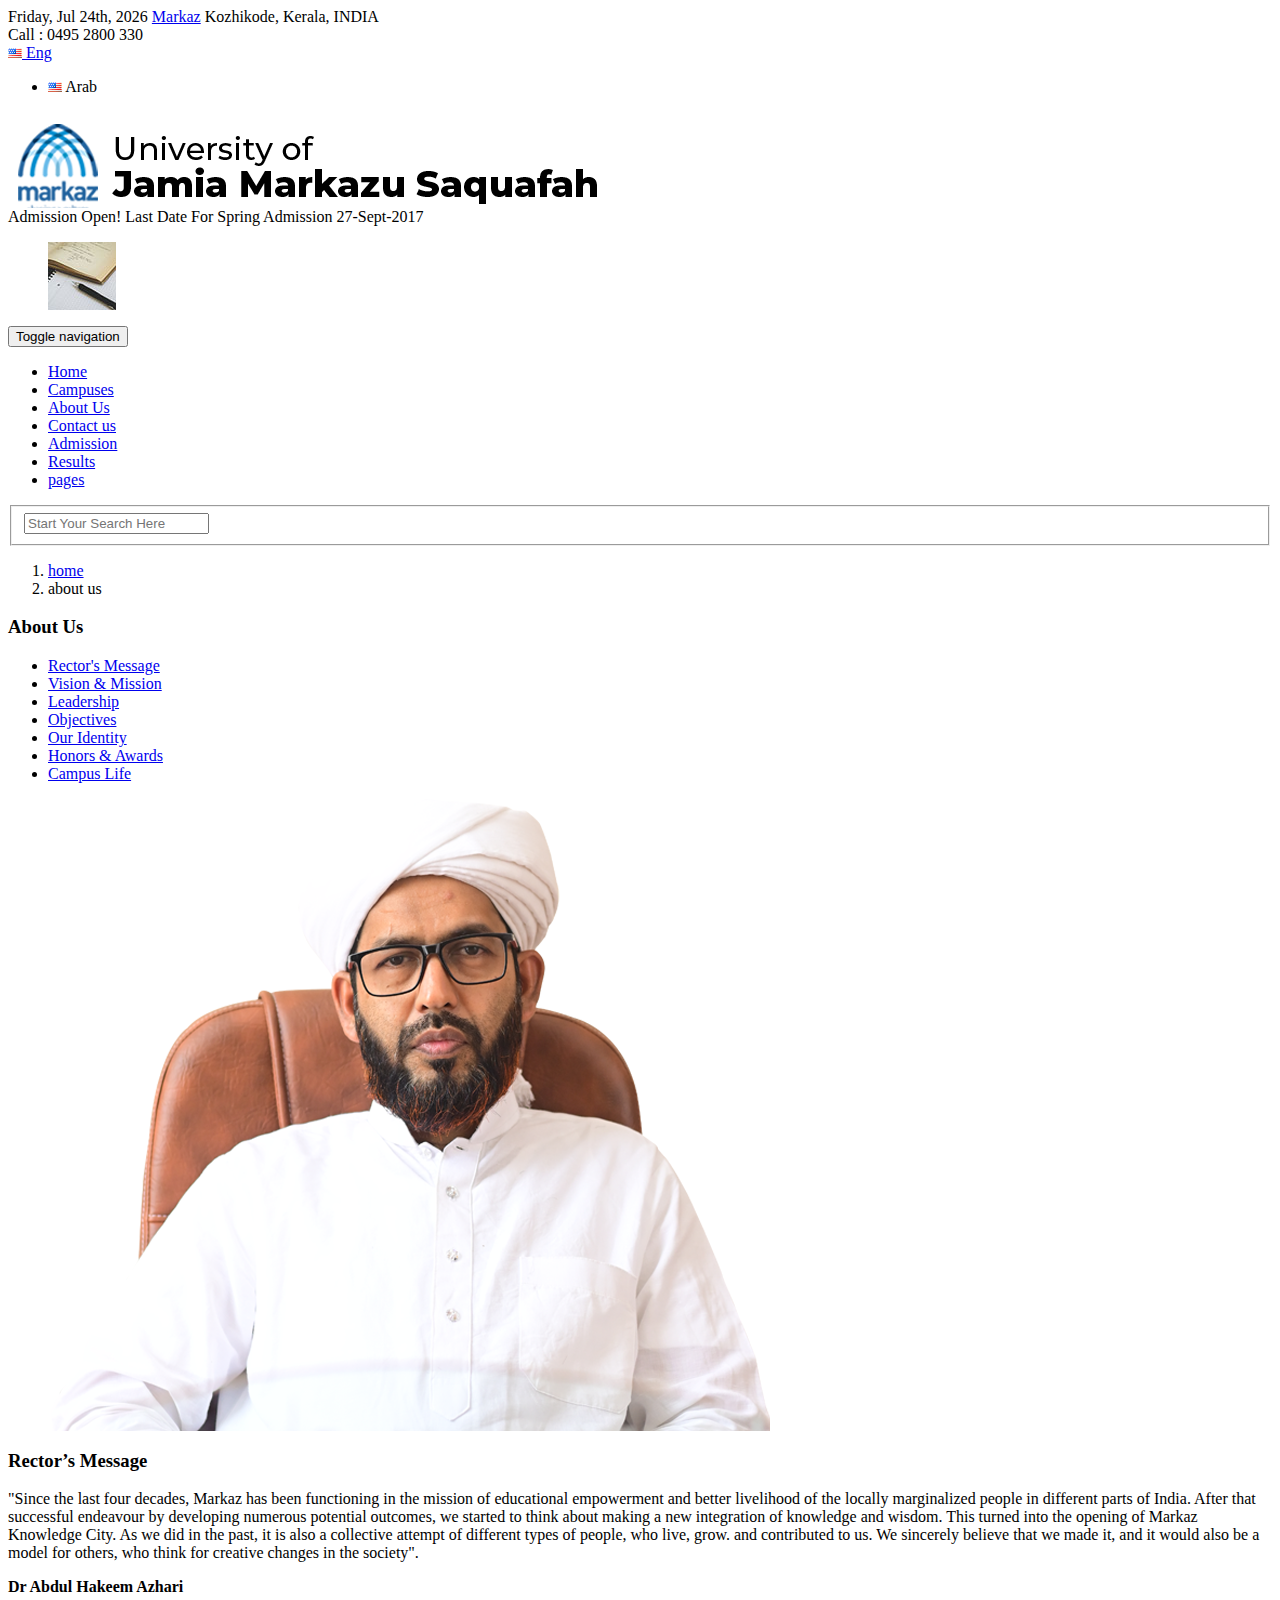
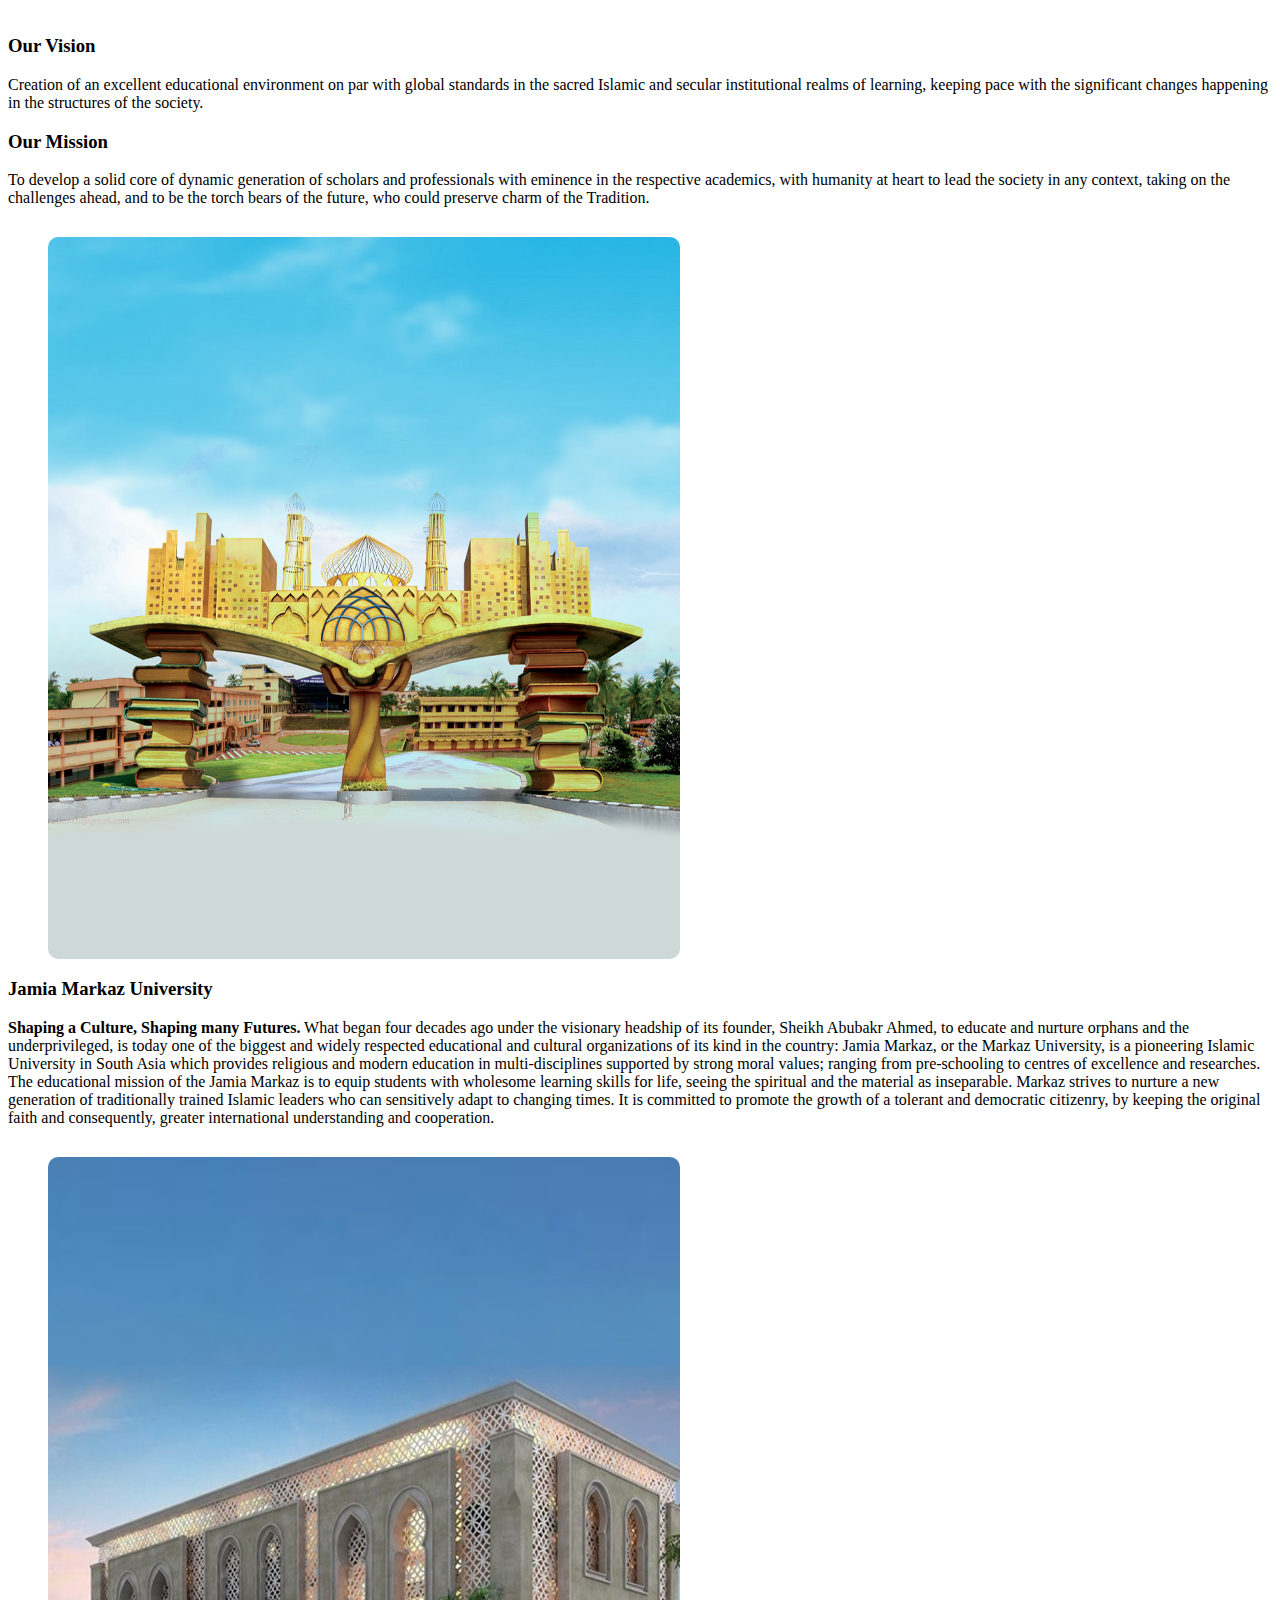
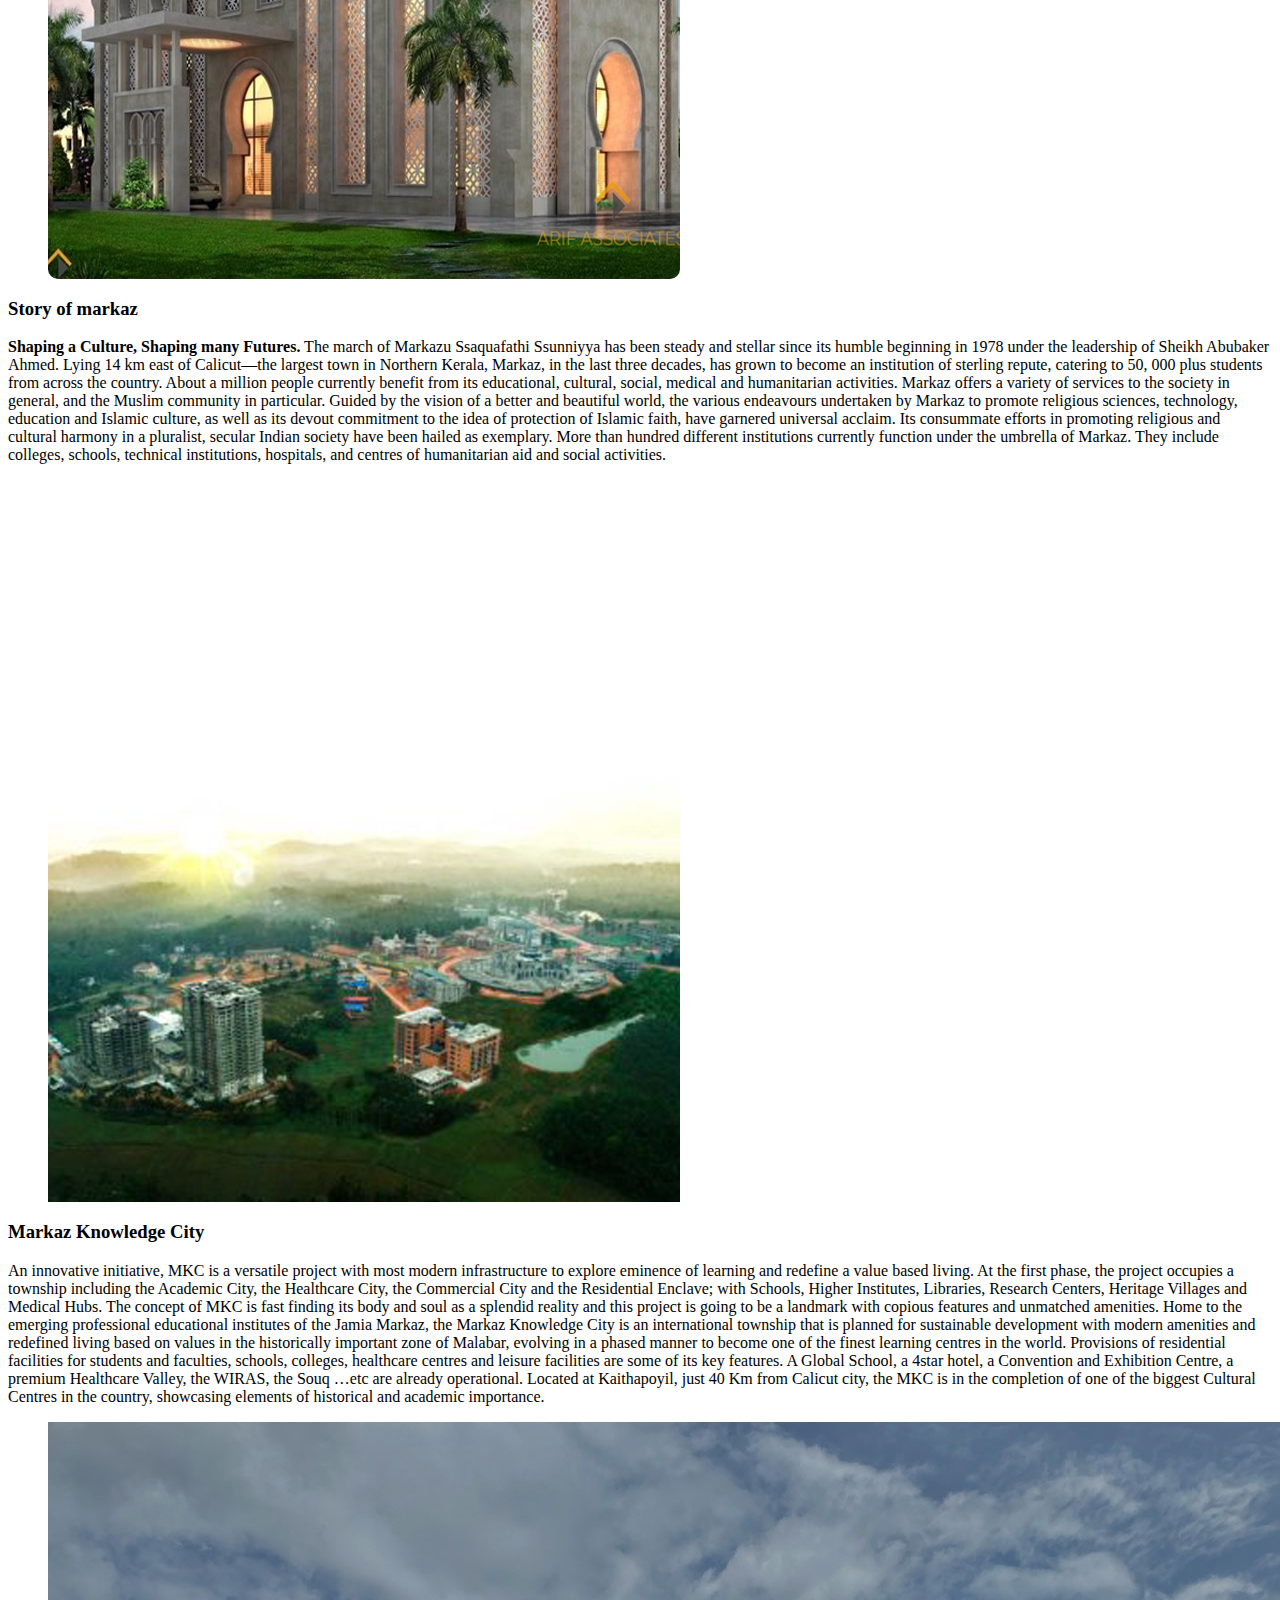
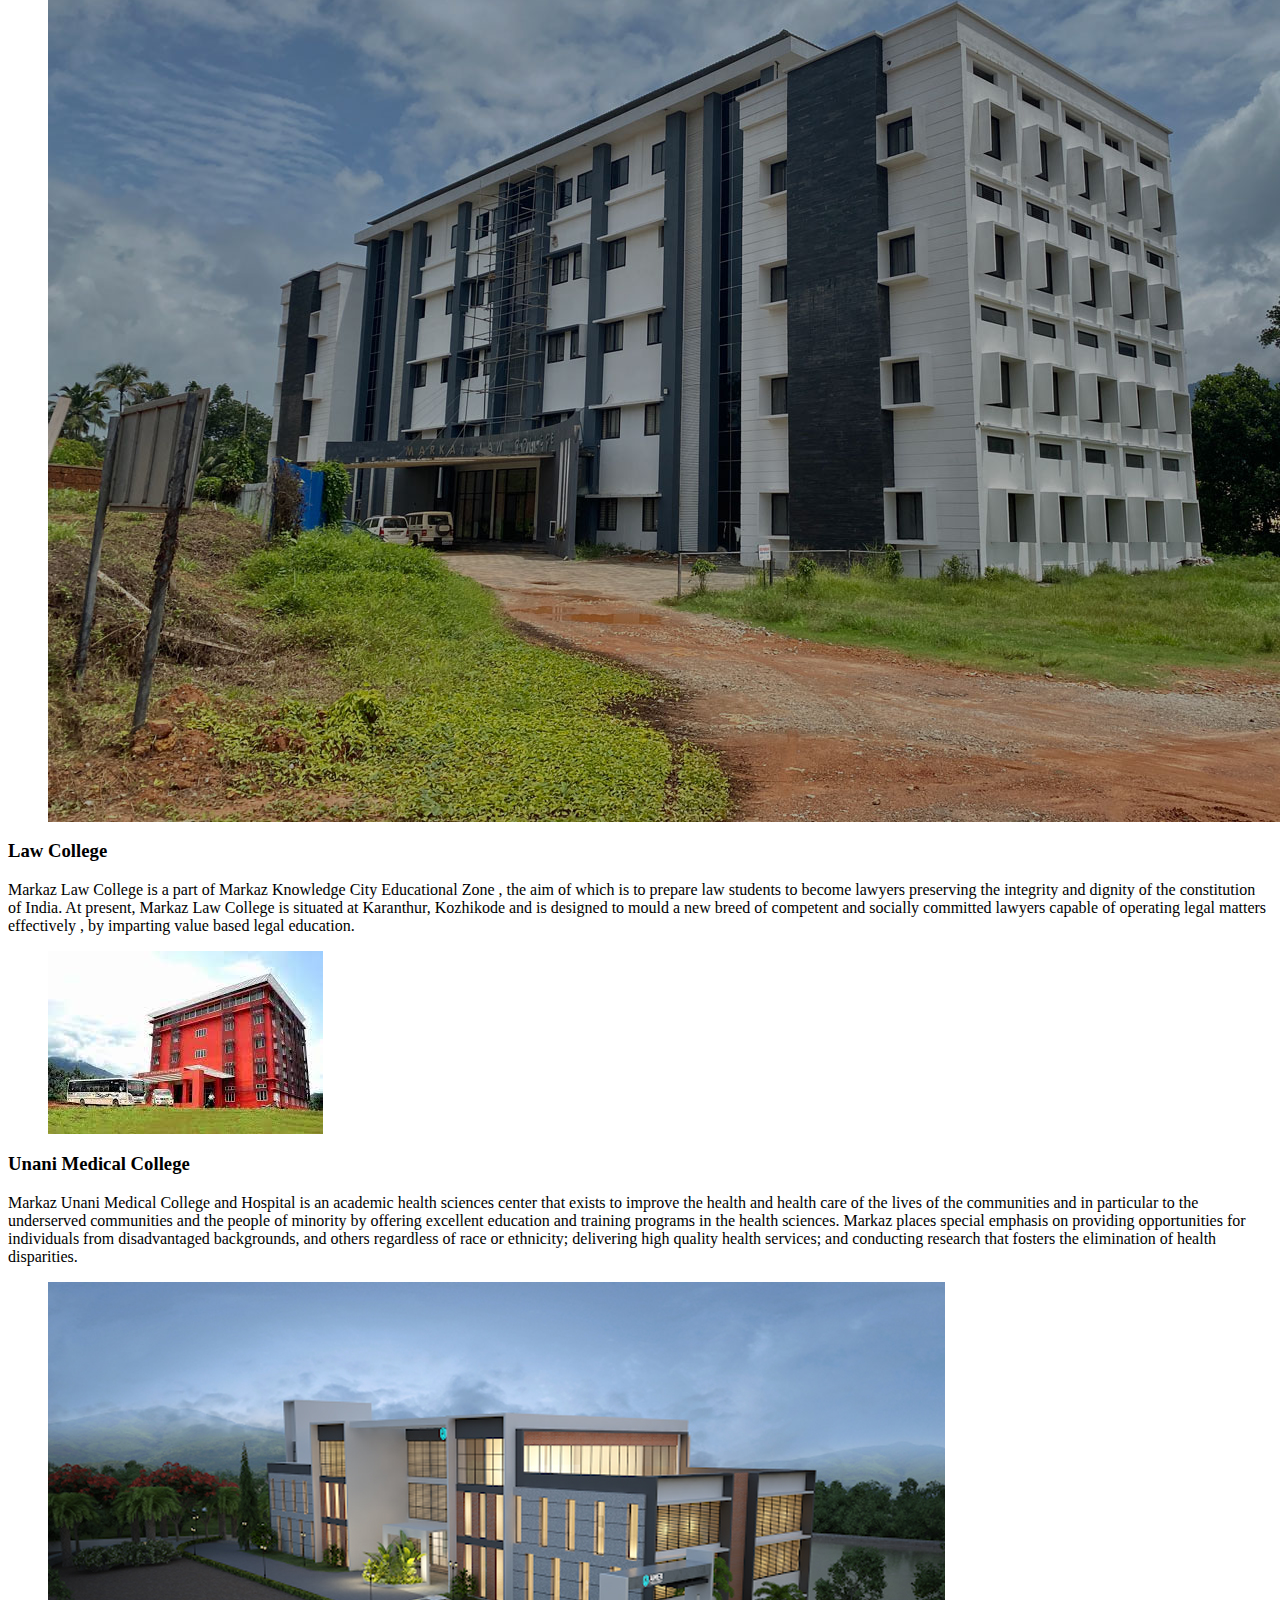
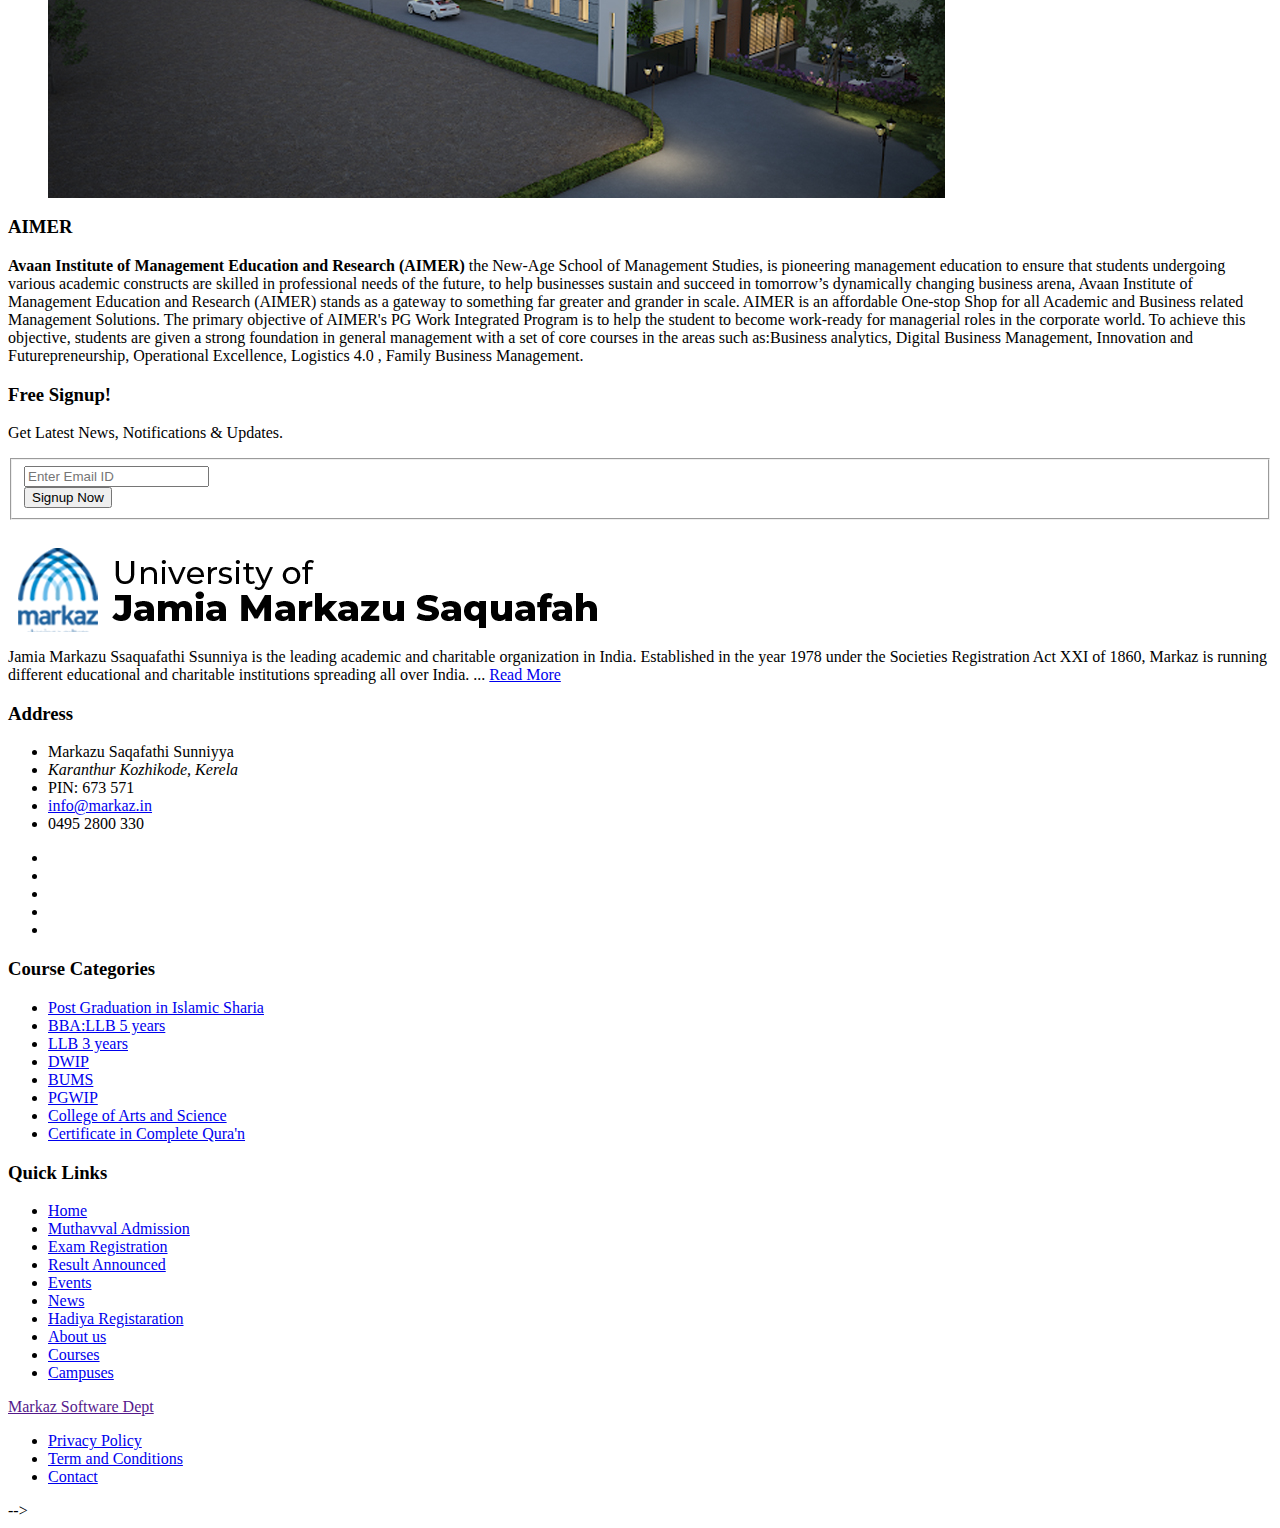
==== about.html @ 33ee27e0 "Add files via upload" ====
<!-- <!doctype html>
<!--[if lt IE 7]>		<html class="no-js lt-ie9 lt-ie8 lt-ie7" lang=""> <![endif]-->
<!--[if IE 7]>			<html class="no-js lt-ie9 lt-ie8" lang=""> <![endif]-->
<!--[if IE 8]>			<html class="no-js lt-ie9" lang=""> <![endif]-->
<!--[if gt IE 8]><!-->	<html class="no-js" lang=""> <!--<![endif]-->


<head>
	<meta charset="utf-8">
	<meta http-equiv="X-UA-Compatible" content="IE=edge">
	<title>About </title>
	<meta name="description" content="">
	<meta name="viewport" content="width=device-width, initial-scale=1">
	<link rel="apple-touch-icon" href="apple-touch-icon.png">
	<link rel="stylesheet" href="css/bootstrap.min.css">
	<link rel="stylesheet" href="css/normalize.css">
	<link rel="stylesheet" href="css/font-awesome.min.css">
	<link rel="stylesheet" href="css/icomoon.css">
	<link rel="stylesheet" href="css/animate.css">
	<link rel="stylesheet" href="css/prettyPhoto.css">
	<link rel="stylesheet" href="css/owl.carousel.css">
	<link rel="stylesheet" href="css/owl.theme.default.css">
	<link rel="stylesheet" href="css/transitions.css">
	<link rel="stylesheet" href="css/main.css">
	<link rel="stylesheet" href="css/color.css">
	<link rel="stylesheet" href="css/responsive.css">
	<link rel="icon" href="images/markazlogo.png" type="image/icon type">
	<script src="js/vendor/modernizr-2.8.3-respond-1.4.2.min.js"></script>
</head>
<body>
	<!--[if lt IE 8]>
		<p class="browserupgrade">You are using an <strong>outdated</strong> browser. Please <a href="http://browsehappy.com/">upgrade your browser</a> to improve your experience.</p>
	<![endif]-->
	<!--************************************
			Wrapper Start
	*************************************-->
	<div id="tg-wrapper" class="tg-wrapper">
		<!--************************************
				Header Start
		*************************************-->
		<header id="tg-header" class="tg-header tg-haslayout">
			<div class="tg-topbar">
				<div class="tg-leftbox">
					<span id="tg-datebox" class="tg-datebox"></span>
					<span class="tg-rtltextbox"><em></em> <a href="#">Markaz</a> Kozhikode, Kerala, INDIA </span>
				</div>
				<div class="tg-rightbox">
					<span class="tg-tollfree">Call : 0495 2800 330</span>
					<div class="tg-themedropdown tg-languagesdropdown">
						<a href="javascript:void(0);" id="tg-languages" class="tg-btndropdown" data-toggle="dropdown" aria-haspopup="true" aria-expanded="false">
							<span><img src="images/flags/img-01.jpg" alt="image description"></span>
							<span>Eng</span>
						</a>
						<div class="tg-themedropdownbox" aria-labelledby="tg-languages">
							<ul class="tg-languageslist">
								<li>
									<span><img src="images/flags/img-02.jpg" alt="image description"></span>
									<span>Arab</span>
								</li>
								
							</ul>
						</div>
					</div>
				</div>
			</div>
			<div class="clearfix"></div>
			<div class="container">
				<div class="row">
					<div class="col-xs-12 col-sm-12 col-md-12 col-lg-12">
						<div class="tg-logoandnoticeboard">
							<strong class="tg-logo"><a href="index.html"><img src="images/logonew.png" class="logostyle" alt="University of Education and knowledge"></a></strong>
							<div class="tg-noticeboard hidden-xs">
								<div class="tg-textbox">
									<span>Admission Open!</span>
									<span>Last Date For Spring Admission 27-Sept-2017</span>
								</div>
								<figure><img src="images/img-01.jpg" alt="image description"></figure>
							</div>
						</div>
						<div class="tg-navigationarea">
							<nav id="tg-nav" class="tg-nav">
								<div class="navbar-header">
									<button type="button" class="navbar-toggle collapsed" data-toggle="collapse" data-target="#tg-navigation" aria-expanded="false">
										<span class="sr-only">Toggle navigation</span>
										<span class="icon-bar"></span>
										<span class="icon-bar"></span>
										<span class="icon-bar"></span>
									</button>
								</div>
								<div id="tg-navigation" class="collapse navbar-collapse tg-navigation">
									<ul>
										<li class="">
											<a href="index.html">Home</a>
											
										</li>
										
										<li><a href="campuses.html">Campuses</a></li>
										<li class="current-menu-item"><a href="about.html">About Us</a></li>

										<li class="">
											<a href="contact.html">Contact us</a>
											
										</li>
										<li class=" ">
											<a href="javascript:void(0);">Admission</a>
										</li>
										<li><a data-new="new" href="javascript:void(0);">Results</a></li>

										<li class=" ">
											<a href="javascript:void(0);">pages</a>											
										</li>
									</ul>
								</div>
							</nav>
							<div class="tg-searchbox">
								<a id="tg-btnsearch" class="tg-btnsearch" href="javascript:void(0);"><i class="icon-magnifier"></i></a>
								<form class="tg-formtheme tg-formsearch">
									<fieldset><input type="search" name="search" class="form-control" placeholder="Start Your Search Here"></fieldset>
								</form>
							</div>
						</div>
					</div>
				</div>
			</div>
		</header>
		<!--************************************
				Header End
		*************************************-->
		
		<!--************************************
				Inner Banner Start
		*************************************-->
		<div class="tg-innerbanner">
			<div class="container">
				<div class="row">
					<div class="col-xs-12 col-sm-12 col-md-12 col-lg-12">
						<ol class="tg-breadcrumb">
							<li><a href="javascript:void(0);">home</a></li>
							<li class="tg-active">about us</li>
						</ol>
					</div>
				</div>
			</div>
		</div>
		<!--************************************
				Inner Banner End
		*************************************-->
		<!--************************************
				Main Start
		*************************************-->
		<main id="tg-main" class="tg-main tg-haslayout">
			<div class="container">
				<div class="row">
                  
					<div id="tg-twocolumns" class="tg-twocolumns">
						<div class="col-xs-12 col-sm-4 col-md-3 col-lg-3">
							<aside id="tg-sidebar" class="tg-sidebar">
								<div class="tg-widget tg-widgetaboutusnav">
									<div class="tg-widgettitle">
										<h3>About Us</h3>
									</div>
									<div class="tg-widgetcontent">
										<ul>
											<li class="tg-active"><a href="javascript:void(0);">Rector's Message</a></li>
											<li><a href="javascript:void(0);">Vision &amp; Mission</a></li>
											<li><a href="javascript:void(0);">Leadership</a></li>
											<li><a href="javascript:void(0);">Objectives</a></li>
											<li><a href="javascript:void(0);">Our Identity</a></li>
											<li><a href="javascript:void(0);">Honors &amp; Awards</a></li>
											<li><a href="javascript:void(0);">Campus Life</a></li>
										</ul>
									</div>
								</div>
							</aside>
						</div>
						
						<div class="col-xs-12 col-sm-8 col-md-9 col-lg-9">
							<section id="rectorMessage">
							<div id="tg-content" class="tg-content">
								<div class="tg-aboutus tg-rectormessage">
									<figure><img src="images/hakeemustad.png" alt="image description"></figure>
									<h3>Rector’s Message</h3>
									<p>"Since the last four decades, Markaz has been functioning in the mission of educational empowerment and 
										better livelihood of the locally marginalized people in different parts of India. After that successful
										 endeavour by developing numerous potential outcomes, we started to think about making a new integration 
										 of knowledge and wisdom. This turned into the opening of Markaz Knowledge City. As we did in the past, it is also a collective attempt of different types of people, who live, grow. and contributed to us. We sincerely believe that we made it, 
										and it would also be a model for others, who think for creative changes in the society".</p>
									<div class="tg-nameanddesignation">
										<strong>Dr Abdul Hakeem Azhari</strong>
										<span></span>
									</div>
								</div>
							</div>
						</section>
						<section id="vision"  >
							<div id="tg-content" class="tg-content" style="margin-top: 20px;">
								<div class="tg-aboutus tg-visionmission">
									<figure><img src="images/" alt=""></figure>
									<h3>Our Vision</h3>
									<p>Creation of an excellent educational environment on par with global standards in the sacred Islamic and 
										secular institutional realms of learning, 
										keeping pace with the significant changes happening in the structures of the society.</p>
									<h3>Our Mission</h3>
									<p>To develop a solid core of dynamic generation of scholars and professionals with eminence
										 in the respective academics, with humanity at heart to lead the society in any context, 
										 taking on the challenges ahead,
										 and to be the torch bears of the future, who could preserve charm of the Tradition.</p>
								</div>
								<div class="tg-nameanddesignation">
									<strong></strong>
									<span></span>
								</div>
							</div>						
					    </section>

						<Section id="story of markaz">
							<div id="tg-content" class="tg-content" style="margin-top: 30px;">
								<div class="tg-aboutus tg-rectormessage">
									<figure><img src="images/gate.jpg" alt="image description" style="border-radius:10px;"></figure>
									<h3>Jamia Markaz University</h3>
									<p> <span style="font-weight: bolder;"> Shaping a Culture, Shaping many Futures.</span>
										What began four decades ago under the visionary headship of its founder, Sheikh Abubakr Ahmed, to educate and nurture orphans and the underprivileged, is today one of the biggest and widely respected educational and cultural organizations of its kind in the country: Jamia Markaz, or the Markaz University, is a pioneering Islamic University in South Asia which provides religious and modern education in multi-disciplines supported by strong moral values; ranging from pre-schooling to centres of excellence and researches.
										The educational mission of the Jamia Markaz is to equip students with wholesome learning skills for life, seeing the spiritual and the material as inseparable.  Markaz strives to nurture a new generation of traditionally trained Islamic leaders who can sensitively adapt to changing times. It is committed to promote the growth of a tolerant and democratic citizenry, by keeping the original faith and consequently, greater international understanding and cooperation.
										</p>
									<div class="tg-nameanddesignation">
										<strong></strong>
										<span></span>
									</div>
								</div>
							</div>
							<div id="tg-content" class="tg-content" style="margin-top: 30px;">
								<div class="tg-aboutus tg-rectormessage">
									<figure><img src="images/about/diwan.jpg" alt="" style="border-radius:10px;"></figure>
									<h3>Story of markaz</h3>
									<p> <span style="font-weight: bolder;"> Shaping a Culture, Shaping many Futures.</span>
										The march of Markazu Ssaquafathi Ssunniyya has been steady and stellar since its humble beginning in 1978 under the leadership of Sheikh Abubaker Ahmed. Lying 14 km east of Calicut—the largest town in Northern Kerala, Markaz, in the last three decades, has grown to become an institution of sterling repute, catering to 50, 000 plus students from across the country. About a million people currently benefit from its educational, cultural, social, medical and humanitarian activities. Markaz offers a variety of services to the society in general, and the Muslim community in particular. Guided by the vision of a better and beautiful world, the various endeavours undertaken by Markaz to promote religious sciences, technology, education and Islamic culture, as well as its devout commitment to the idea of protection of Islamic faith, have garnered universal acclaim. Its consummate efforts in promoting religious and cultural harmony in a pluralist, secular Indian society have been hailed as exemplary.
                                        More than hundred different institutions currently function under the umbrella of Markaz. They include colleges, schools, technical institutions, hospitals, and centres of humanitarian aid and social activities. 
                                    </p>
									<div class="tg-nameanddesignation">
										<strong></strong>
										<span></span>
									</div>
								</div>
							</div>
						</Section>
						<section id="MarkazKonowledgeCity">
							<div id="tg-content" class="tg-content">
								<div class="tg-aboutus tg-rectormessage">
									<figure><img src="images/about/knowledge city.jpg" alt=""></figure>
									<h3>Markaz Knowledge City</h3>
									<p>An innovative initiative, MKC is a versatile project with most modern infrastructure to explore eminence of learning and redefine a value based living. 
										At the first phase, the project occupies a township including the Academic City, the Healthcare City, the Commercial City and the Residential Enclave; with Schools, Higher Institutes, Libraries, Research Centers, Heritage Villages and Medical Hubs. The concept of MKC is fast finding its body and soul as a splendid reality and this project is going to be a landmark with copious features and unmatched amenities.
										Home to the emerging professional educational institutes of the Jamia Markaz, the Markaz Knowledge City is an international township that is planned for sustainable development with modern amenities and redefined living based on values in the historically important zone of Malabar, evolving in a phased manner to become one of the finest learning centres in the world. Provisions of residential facilities for students and faculties, schools, colleges, healthcare centres and leisure facilities are some of its key features. A Global School, a 4star hotel, a Convention and Exhibition Centre, a premium Healthcare Valley, the WIRAS, the Souq …etc are already operational.  Located at Kaithapoyil, just 40 Km from Calicut city, the MKC is in the completion of one of the biggest Cultural Centres in the country, showcasing elements of historical and academic importance.
										</p>
									<div class="tg-nameanddesignation">
										<strong></strong>
										<span></span>
									</div>
								</div>
							</div>
						</section>
						<section id="lawcollege">
							<div id="tg-content" class="tg-content">
								<div class="tg-aboutus tg-rectormessage">
									<figure><img src="images/campuses/lawcollege.jpg" alt=""></figure>
									<h3>Law College</h3>
									<p>Markaz Law College is a part of Markaz Knowledge City Educational Zone , the aim of which is to prepare law students to become lawyers preserving the integrity and dignity of the constitution of India.
										At present, Markaz Law College is situated at Karanthur, Kozhikode and is designed to mould a new breed of competent and socially committed lawyers capable of operating legal matters effectively , by imparting value based legal education.
										</p>
									<div class="tg-nameanddesignation">
										<strong></strong>
										<span></span>
									</div>
								</div>
							</div>
						</section>
						<section id="UnaniMedicalCollege">
							<div id="tg-content" class="tg-content">
								<div class="tg-aboutus tg-rectormessage">
									<figure><img src="images/campuses/unani.jfif" alt=""></figure>
									<h3>Unani Medical College</h3>
									<p>Markaz Unani Medical College and Hospital is an academic health sciences center that exists to improve
										 the health and health care of the lives of the communities and in particular to the underserved 
										 communities and the people of minority by offering excellent education and training programs in the health sciences. 
										 Markaz places special emphasis on providing opportunities for individuals from disadvantaged backgrounds, and others regardless of race or ethnicity; delivering
										 high quality health services; and conducting research that fosters the elimination of health disparities.</p>
									<div class="tg-nameanddesignation">
										<strong></strong>
										<span></span>
									</div>
								</div>
							</div>
						</section>
						<section id="AIMER">
							<div id="tg-content" class="tg-content">
								<div class="tg-aboutus tg-rectormessage">
									<figure><img src="images/campuses/Caimer.jpg" alt=""></figure>
									<h3>AIMER</h3>
									<p> <span style="font-weight: bolder;">Avaan Institute of Management Education and Research (AIMER)</span> the New-Age School of Management Studies, is pioneering management education to ensure that 
										students undergoing various academic constructs are skilled in professional needs of the future, 
										to help businesses sustain and succeed in tomorrow’s dynamically changing business arena, Avaan Institute of Management Education and Research (AIMER) stands as a gateway to something far greater and grander in scale. AIMER is an affordable One-stop Shop for all Academic and Business related Management Solutions. The primary objective of AIMER's PG Work Integrated Program is to help the student to become work-ready for managerial roles in the corporate world. To achieve this objective, students are given a strong foundation in general management with a set of core courses in the areas such as:Business analytics, Digital Business Management, Innovation and Futurepreneurship,
										 Operational Excellence, Logistics 4.0 , Family Business Management.</p>
									<div class="tg-nameanddesignation">
										<strong></strong>
										<span></span>
									</div>
								</div>
							</div>
						</section>



						</div>
					</div>
				
				



				</div>
			</div>
		</main>
		<!--************************************
				Main End
		*************************************-->
		<!--************************************
				Footer Start
		*************************************-->
		<footer id="tg-footer" class="tg-footer tg-haslayout">
			<div class="tg-signupbox">
				<div class="container">
					<div class="tg-signuptextbox">
						<h3>Free Signup!</h3>
						<div class="tg-description"><p>  Get Latest News, Notifications &amp; Updates.</p></div>
					</div>
					<form class="tg-formtheme tg-formsignupfree">
						<fieldset>
							<div class="form-group"><input type="text" name="emailid" class="form-control" placeholder="Enter Email ID"></div>
							<div class="form-group "><button type="submit" class="tg-btn">Signup Now</button></div>
						</fieldset>
					</form>
				</div>
			</div>
			<div class="tg-footermiddlebar" >
				<div class="container">
					<div class="row">
						<div class="col-xs-12 col-sm-6 col-md-3 col-lg-3" style="align-items: center;">
							<div class="tg-widget tg-widgetcompanyinfo">
								<div class="tg-widgetcontent">
									<strong class="tg-logo"><a href="index.html"><img src="images/logonew.png" alt="image description" style="align-content: center;"></a></strong>
									<div class="tg-description">
										<p>Jamia Markazu Ssaquafathi Ssunniya is the leading academic and charitable organization in India.
											 Established in the year 1978 under the Societies Registration Act XXI of 1860,
											 Markaz is running different educational and charitable institutions spreading all over India. ...
											  <a href="javascript:void(0);">Read More</a></p>
									</div>
									
								</div>
							</div>
						</div>
						<div class="col-xs-12 col-sm-6 col-md-3 col-lg-3">
							<div class="tg-widget tg-widgetcompanyinfo">
								<div class="tg-widgettitle">
									<h3>Address</h3>
								</div>
								<div class="tg-widgetcontent">

									<ul class="tg-infolist">
										<li>
											<span>Markazu Saqafathi Sunniyya
												</span>
										</li>
										<li>
											<i class="icon-location"></i>
											<address>Karanthur Kozhikode, Kerela 
											</address>
										</li>
										
										<li>
											<i class="icon-printer"></i>
											<span>PIN: 673 571
											</span>
										</li>
										<li>
											<a href="mailto:query@domain.com">
												<i class="icon-envelope"></i>
												<span>info@markaz.in</span>
											</a>
										</li>
										<li>
											<i class="icon-phone-handset"></i>
											<span>0495 2800 330</span>
										</li>
									</ul>
									<ul class="tg-socialicons">
										<li class="tg-facebook"><a href="javascript:void(0);"><i class="fa fa-facebook"></i></a></li>
										<li class="tg-twitter"><a href="javascript:void(0);"><i class="fa fa-twitter"></i></a></li>
										<li class="tg-linkedin"><a href="javascript:void(0);"><i class="fa fa-linkedin"></i></a></li>
										<li class="tg-googleplus"><a href="javascript:void(0);"><i class="fa fa-google-plus"></i></a></li>
										<li class="tg-rss"><a href="javascript:void(0);"><i class="fa fa-rss"></i></a></li>
									</ul>
								</div>
							</div>
						</div>
						
						<div class="col-xs-12 col-sm-6 col-md-3 col-lg-3">
							<div class="tg-widget tg-widgetcoursecategories">
								<div class="tg-widgettitle">
									<h3>Course Categories</h3>
								</div>
								<div class="tg-widgetcontent">
									<ul>
										
										<li><a href="javascript:void(0);">Post Graduation
											in Islamic Sharia</a></li>
										<li><a href="javascript:void(0);">BBA:LLB  5 years	</a></li>
										<li><a href="javascript:void(0);"> LLB	3 years</a></li>
										<li><a href="javascript:void(0);">DWIP  </a></li>
										<li><a href="javascript:void(0);"> BUMS </a></li>
										<li><a href="javascript:void(0);">PGWIP	</a></li>
										<li><a href="javascript:void(0);"> College of Arts and Science	</a></li>
										<li><a href="javascript:void(0);">Certificate in Complete Qura'n
										</a></li>
											</ul>
								</div>
							</div>
						</div>
						<div class="col-xs-12 col-sm-6 col-md-3 col-lg-3">
							<div class="tg-widget tg-widgetcoursecategories">
								<div class="tg-widgettitle">
									<h3>Quick Links</h3>
								</div>
								<div class="tg-widgetcontent">
									<ul>
										<li><a href="index.html">Home</a></li>
										<li><a href="javascript:void(0);">Muthavval Admission</a></li>
										<li><a href="javascript:void(0);">Exam Registration</a></li>
										<li><a href="javascript:void(0);">Result Announced</a></li>
										<li><a href="javascript:void(0);">Events</a></li>
										<li><a href="javascript:void(0);">News</a></li>
										<li><a href="javascript:void(0);">Hadiya Registaration</a></li>
										<li><a href="javascript:void(0);">About us</a></li>
										<li><a href="javascript:void(0);">Courses</a></li>
										<li><a href="javascript:void(0);">Campuses</a></li>
										</ul>
								</div>
							</div>
						</div>
							
						
					</div>
				</div>
			</div>
			<div class="tg-footerbar">
				<div class="container">
					<div class="row">
						<div class="col-xs-12 col-sm-12 col-md-12 col-lg-12">
							<span class="tg-copyright"><a target="_blank" href="">Markaz Software Dept</a></span>
							<nav class="tg-addnav">
								<ul>
									<li><a href="javascript:void(0);">Privacy Policy</a></li>
									<li><a href="javascript:void(0);">Term and Conditions</a></li>
									<li><a href="javascript:void(0);">Contact</a></li>
								</ul>
							</nav>
						</div>
					</div>
				</div>
			</div>
		</footer>
		<!--************************************
				Footer End
		*************************************-->
	</div>
	<!--************************************
			Wrapper End
	*************************************-->
	<script src="js/vendor/jquery-library.js"></script>
	<script src="js/vendor/bootstrap.min.js"></script>
	<script src="js/mapclustering/data.json"></script>
	<script src="https://maps.google.com/maps/api/js?key=AIzaSyCR-KEWAVCn52mSdeVeTqZjtqbmVJyfSus&amp;language=en"></script>
	<script src="js/mapclustering/markerclusterer.min.js"></script>
	<script src="js/mapclustering/infobox.js"></script>
	<script src="js/mapclustering/map.js"></script>
	<script src="js/owl.carousel.min.js"></script>
	<script src="js/isotope.pkgd.js"></script>
	<script src="js/prettyPhoto.js"></script>
	<script src="js/countdown.js"></script>
	<script src="js/collapse.js"></script>
	<script src="js/moment.js"></script>
	<script src="js/gmap3.js"></script>
	<script src="js/main.js"></script>
</body>


</html> -->
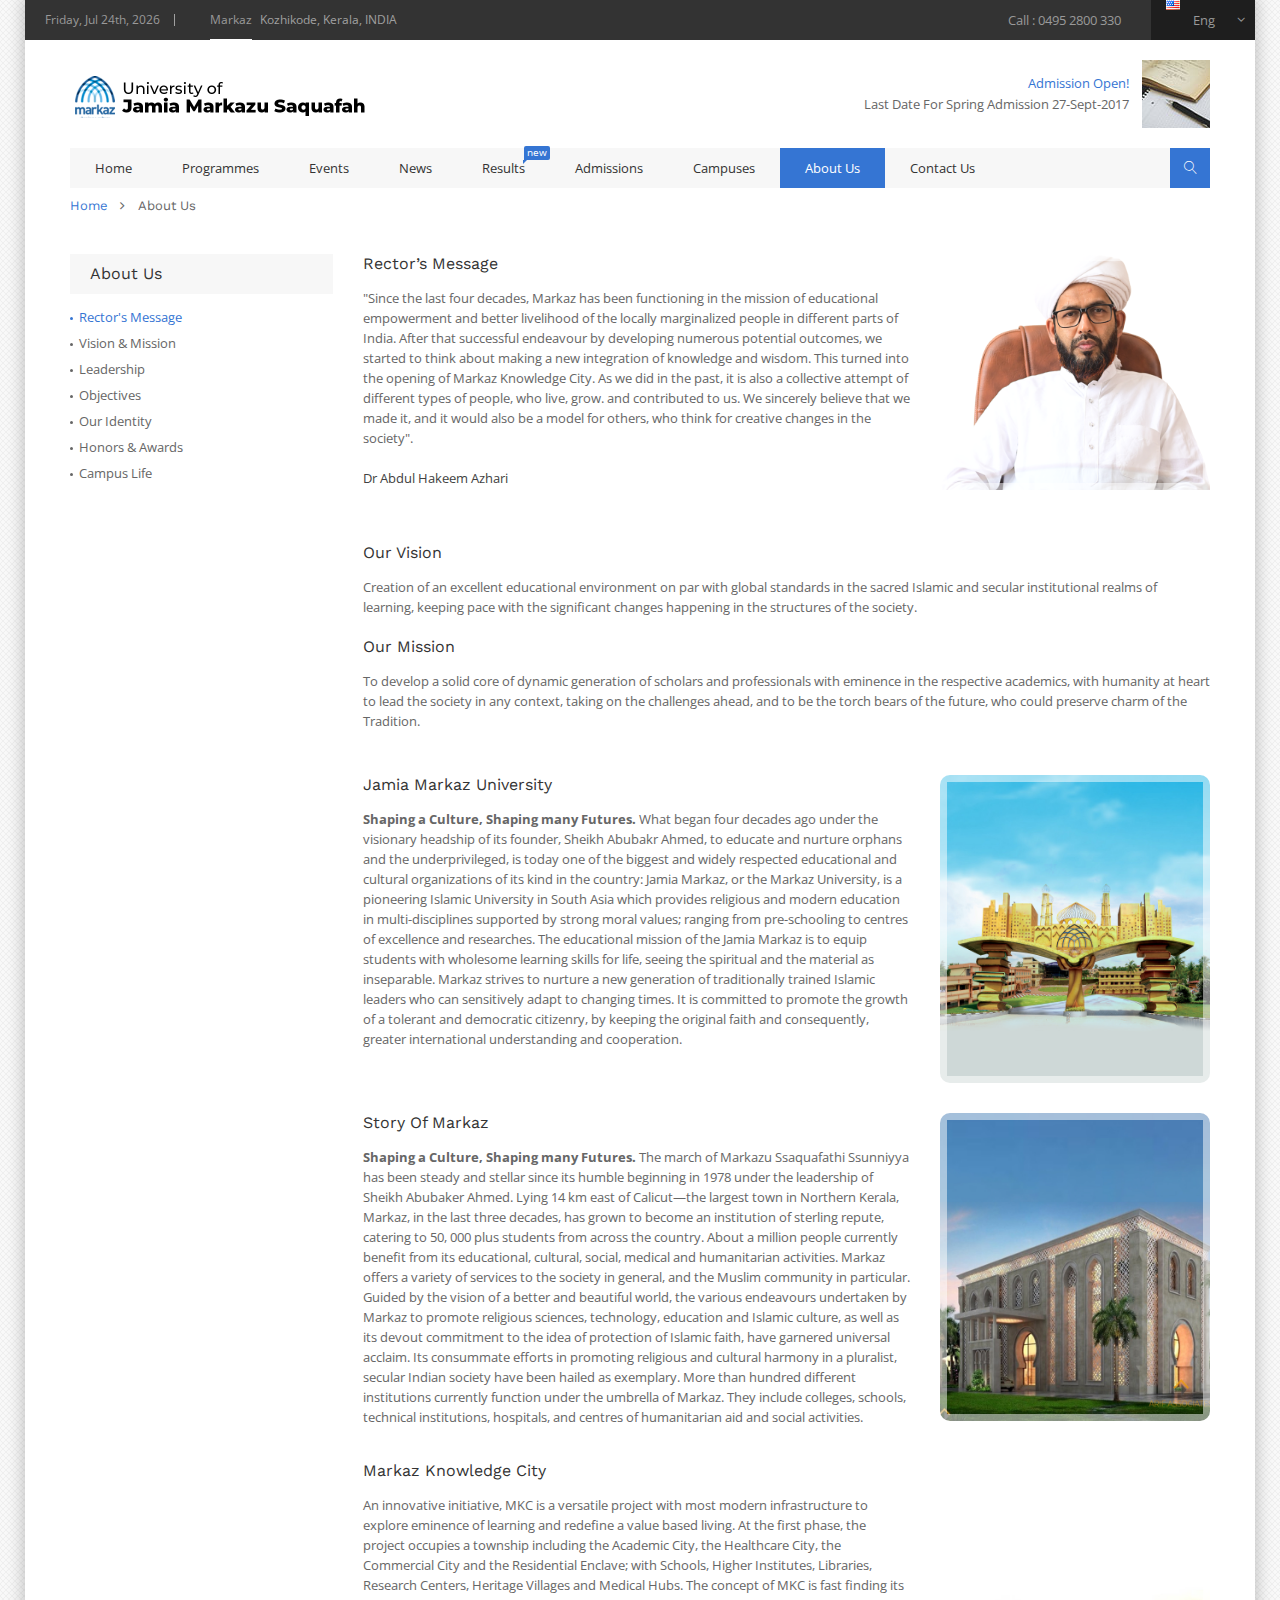
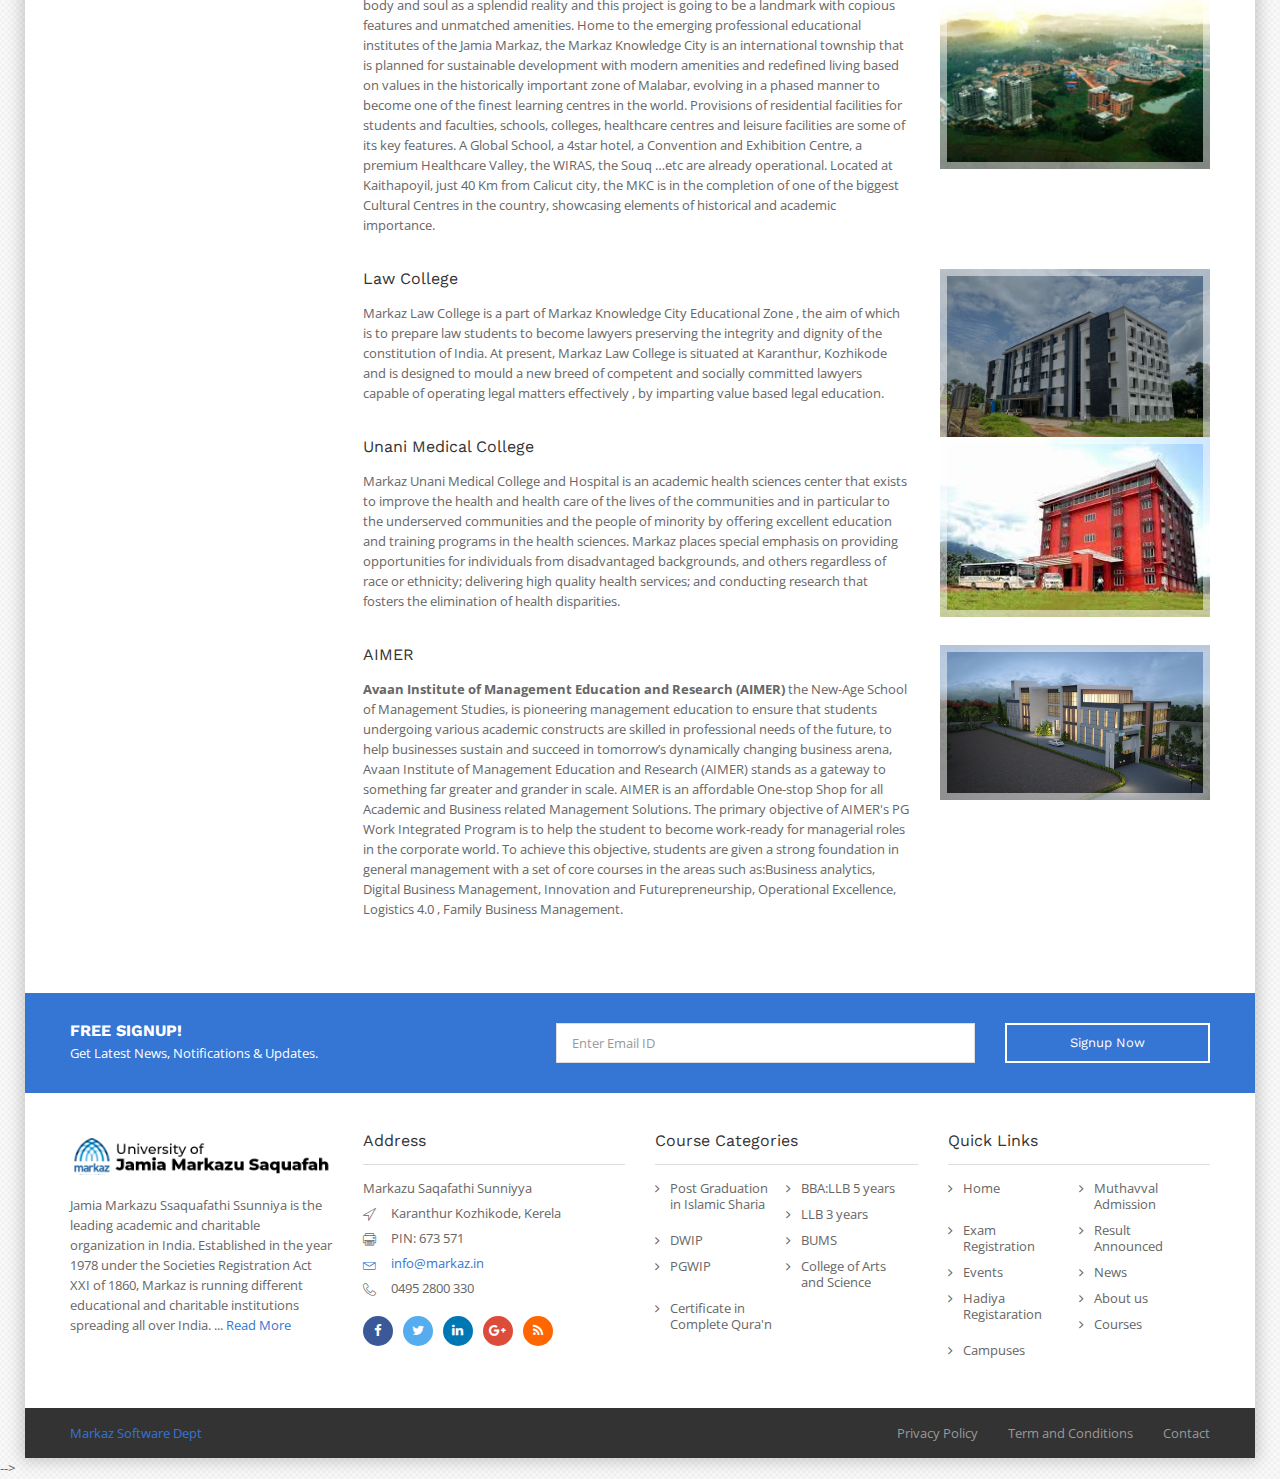
==== commit 9a25c767: "Add files via upload" ====
--- a/about.html
+++ b/about.html
@@ -90,24 +90,24 @@
 								<div id="tg-navigation" class="collapse navbar-collapse tg-navigation">
 									<ul>
 										<li class="">
-											<a href="index.html">Home</a>
+											<a href="index.html">Home</a>											
+										</li>
+										<li class=""><a href="courseslist.html">Programmes</a></li>
+										<li ><a href="events.html">Events</a></li>
+										<li ><a href="news.html">News</a></li>
+
+										<li><a data-new="new" href="javascript:void(0);">Results</a></li>
+										<li class="">
+											<a href="javascript:void(0);">Admissions</a>
 											
 										</li>
 										
-										<li><a href="campuses.html">Campuses</a></li>
+										<li ><a href="campuses.html">Campuses</a></li>
 										<li class="current-menu-item"><a href="about.html">About Us</a></li>
 
 										<li class="">
 											<a href="contact.html">Contact us</a>
 											
-										</li>
-										<li class=" ">
-											<a href="javascript:void(0);">Admission</a>
-										</li>
-										<li><a data-new="new" href="javascript:void(0);">Results</a></li>
-
-										<li class=" ">
-											<a href="javascript:void(0);">pages</a>											
 										</li>
 									</ul>
 								</div>
--- a/css/icomoon.css
+++ b/css/icomoon.css
@@ -0,0 +1,605 @@
+@font-face {
+	font-family: 'icomoon';
+	src: url('../fonts/icomoonbd7d.eot?hc836c');
+	src: url('../fonts/icomoonbd7d.eot?hc836c#iefix') format('embedded-opentype'),
+		 url('../fonts/icomoonbd7d.ttf?hc836c') format('truetype'),
+		 url('../fonts/icomoonbd7d.woff?hc836c') format('woff'),
+		 url('../fonts/icomoonbd7d.svg?hc836c#icomoon') format('svg');
+	font-weight: normal;
+	font-style: normal;
+}
+[class^="icon-"],
+[class*=" icon-"] {
+	font-family: 'icomoon' !important;
+	speak: none;
+	font-style: normal;
+	font-weight: normal;
+	font-variant: normal;
+	text-transform: none;
+	line-height: 1;
+	-webkit-font-smoothing: antialiased;
+	-moz-osx-font-smoothing: grayscale;
+}
+.icon-apartment:before { content: "\e900"; }
+.icon-arrow-down-circle:before { content: "\e901"; }
+.icon-arrow-left-circle:before { content: "\e902"; }
+.icon-arrow-right-circle:before { content: "\e903"; }
+.icon-arrow-up-circle:before { content: "\e904"; }
+.icon-bicycle:before { content: "\e905"; }
+.icon-bus:before { content: "\e906"; }
+.icon-calendar-full:before { content: "\e907"; }
+.icon-camera-video:before { content: "\e908"; }
+.icon-car:before { content: "\e909"; }
+.icon-chart-bars:before { content: "\e90a"; }
+.icon-checkmark-circle:before { content: "\e90b"; }
+.icon-chevron-down:before { content: "\e90c"; }
+.icon-chevron-down-circle:before { content: "\e90d"; }
+.icon-chevron-left:before { content: "\e90e"; }
+.icon-chevron-left-circle:before { content: "\e90f"; }
+.icon-chevron-right:before { content: "\e910"; }
+.icon-chevron-right-circle:before { content: "\e911"; }
+.icon-chevron-up:before { content: "\e912"; }
+.icon-chevron-up-circle:before { content: "\e913"; }
+.icon-circle-minus:before { content: "\e914"; }
+.icon-cloud-sync:before { content: "\e915"; }
+.icon-code:before { content: "\e916"; }
+.icon-coffee-cup:before { content: "\e917"; }
+.icon-construction:before { content: "\e918"; }
+.icon-cross-circle:before { content: "\e919"; }
+.icon-diamond:before { content: "\e91a"; }
+.icon-dinner:before { content: "\e91b"; }
+.icon-direction-ltr:before { content: "\e91c"; }
+.icon-direction-rtl:before { content: "\e91d"; }
+.icon-drop:before { content: "\e91e"; }
+.icon-enter-down:before { content: "\e91f"; }
+.icon-envelope:before { content: "\e920"; }
+.icon-exit-up:before { content: "\e921"; }
+.icon-file-add:before { content: "\e922"; }
+.icon-film-play:before { content: "\e923"; }
+.icon-frame-contract:before { content: "\e924"; }
+.icon-frame-expand:before { content: "\e925"; }
+.icon-funnel:before { content: "\e926"; }
+.icon-graduation-hat:before { content: "\e927"; }
+.icon-hand:before { content: "\e928"; }
+.icon-heart-pulse:before { content: "\e929"; }
+.icon-highlight:before { content: "\e92a"; }
+.icon-hourglass:before { content: "\e92b"; }
+.icon-inbox:before { content: "\e92c"; }
+.icon-laptop-phone:before { content: "\e92d"; }
+.icon-layers:before { content: "\e92e"; }
+.icon-license:before { content: "\e92f"; }
+.icon-lighter:before { content: "\e930"; }
+.icon-linearicons:before { content: "\e931"; }
+.icon-line-spacing:before { content: "\e932"; }
+.icon-magnifier:before { content: "\e933"; }
+.icon-map-marker:before { content: "\e934"; }
+.icon-menu-circle:before { content: "\e935"; }
+.icon-moon:before { content: "\e936"; }
+.icon-move:before { content: "\e937"; }
+.icon-music-note:before { content: "\e938"; }
+.icon-mustache:before { content: "\e939"; }
+.icon-paperclip:before { content: "\e93a"; }
+.icon-paw:before { content: "\e93b"; }
+.icon-phone-handset:before { content: "\e93c"; }
+.icon-picture:before { content: "\e93d"; }
+.icon-plus-circle:before { content: "\e93e"; }
+.icon-pointer-down:before { content: "\e93f"; }
+.icon-pointer-left:before { content: "\e940"; }
+.icon-pointer-right:before { content: "\e941"; }
+.icon-pointer-up:before { content: "\e942"; }
+.icon-poop:before { content: "\e943"; }
+.icon-power-switch:before { content: "\e944"; }
+.icon-question-circle:before { content: "\e945"; }
+.icon-screen:before { content: "\e946"; }
+.icon-select:before { content: "\e947"; }
+.icon-shirt:before { content: "\e948"; }
+.icon-smartphone:before { content: "\e949"; }
+.icon-star:before { content: "\e94a"; }
+.icon-store:before { content: "\e94b"; }
+.icon-sync:before { content: "\e94c"; }
+.icon-tag:before { content: "\e94d"; }
+.icon-text-align-center:before { content: "\e94e"; }
+.icon-text-align-justify:before { content: "\e94f"; }
+.icon-text-align-left:before { content: "\e950"; }
+.icon-text-align-right:before { content: "\e951"; }
+.icon-text-format:before { content: "\e952"; }
+.icon-text-format-remove:before { content: "\e953"; }
+.icon-text-size:before { content: "\e954"; }
+.icon-thumbs-down:before { content: "\e955"; }
+.icon-thumbs-up:before { content: "\e956"; }
+.icon-train:before { content: "\e957"; }
+.icon-trash:before { content: "\e958"; }
+.icon-unlink:before { content: "\e959"; }
+.icon-volume:before { content: "\e95a"; }
+.icon-wheelchair:before { content: "\e95b"; }
+.icon-home:before { content: "\e95c"; }
+.icon-home2:before { content: "\e95d"; }
+.icon-home3:before { content: "\e95e"; }
+.icon-office:before { content: "\e95f"; }
+.icon-newspaper:before { content: "\e960"; }
+.icon-pencil:before { content: "\e961"; }
+.icon-pencil2:before { content: "\e962"; }
+.icon-quill:before { content: "\e963"; }
+.icon-pen:before { content: "\e964"; }
+.icon-blog:before { content: "\e965"; }
+.icon-eyedropper:before { content: "\e966"; }
+.icon-droplet:before { content: "\e967"; }
+.icon-paint-format:before { content: "\e968"; }
+.icon-image:before { content: "\e969"; }
+.icon-images:before { content: "\e96a"; }
+.icon-camera:before { content: "\e96b"; }
+.icon-headphones:before { content: "\e96c"; }
+.icon-music:before { content: "\e96d"; }
+.icon-play:before { content: "\e96e"; }
+.icon-film:before { content: "\e96f"; }
+.icon-video-camera:before { content: "\e970"; }
+.icon-dice:before { content: "\e971"; }
+.icon-pacman:before { content: "\e972"; }
+.icon-spades:before { content: "\e973"; }
+.icon-clubs:before { content: "\e974"; }
+.icon-diamonds:before { content: "\e975"; }
+.icon-bullhorn:before { content: "\e976"; }
+.icon-connection:before { content: "\e977"; }
+.icon-podcast:before { content: "\e978"; }
+.icon-feed:before { content: "\e979"; }
+.icon-mic:before { content: "\e97a"; }
+.icon-book:before { content: "\e97b"; }
+.icon-books:before { content: "\e97c"; }
+.icon-library:before { content: "\e97d"; }
+.icon-file-text:before { content: "\e97e"; }
+.icon-profile:before { content: "\e97f"; }
+.icon-file-empty:before { content: "\e980"; }
+.icon-files-empty:before { content: "\e981"; }
+.icon-file-text2:before { content: "\e982"; }
+.icon-file-picture:before { content: "\e983"; }
+.icon-file-music:before { content: "\e984"; }
+.icon-file-play:before { content: "\e985"; }
+.icon-file-video:before { content: "\e986"; }
+.icon-file-zip:before { content: "\e987"; }
+.icon-copy:before { content: "\e988"; }
+.icon-paste:before { content: "\e989"; }
+.icon-stack:before { content: "\e98a"; }
+.icon-folder:before { content: "\e98b"; }
+.icon-folder-open:before { content: "\e98c"; }
+.icon-folder-plus:before { content: "\e98d"; }
+.icon-folder-minus:before { content: "\e98e"; }
+.icon-folder-download:before { content: "\e98f"; }
+.icon-folder-upload:before { content: "\e990"; }
+.icon-price-tag:before { content: "\e991"; }
+.icon-price-tags:before { content: "\e992"; }
+.icon-barcode:before { content: "\e993"; }
+.icon-qrcode:before { content: "\e994"; }
+.icon-ticket:before { content: "\e995"; }
+.icon-cart:before { content: "\e996"; }
+.icon-coin-dollar:before { content: "\e997"; }
+.icon-coin-euro:before { content: "\e998"; }
+.icon-coin-pound:before { content: "\e999"; }
+.icon-coin-yen:before { content: "\e99a"; }
+.icon-credit-card:before { content: "\e99b"; }
+.icon-calculator:before { content: "\e99c"; }
+.icon-lifebuoy:before { content: "\e99d"; }
+.icon-phone:before { content: "\e99e"; }
+.icon-phone-hang-up:before { content: "\e99f"; }
+.icon-address-book:before { content: "\e9a0"; }
+.icon-envelop:before { content: "\e9a1"; }
+.icon-pushpin:before { content: "\e9a2"; }
+.icon-location:before { content: "\e9a3"; }
+.icon-location2:before { content: "\e9a4"; }
+.icon-compass:before { content: "\e9a5"; }
+.icon-compass2:before { content: "\e9a6"; }
+.icon-map:before { content: "\e9a7"; }
+.icon-map2:before { content: "\e9a8"; }
+.icon-history:before { content: "\e9a9"; }
+.icon-clock:before { content: "\e9aa"; }
+.icon-clock2:before { content: "\e9ab"; }
+.icon-alarm:before { content: "\e9ac"; }
+.icon-bell:before { content: "\e9ad"; }
+.icon-stopwatch:before { content: "\e9ae"; }
+.icon-calendar:before { content: "\e9af"; }
+.icon-printer:before { content: "\e9b0"; }
+.icon-keyboard:before { content: "\e9b1"; }
+.icon-display:before { content: "\e9b2"; }
+.icon-laptop:before { content: "\e9b3"; }
+.icon-mobile:before { content: "\e9b4"; }
+.icon-mobile2:before { content: "\e9b5"; }
+.icon-tablet:before { content: "\e9b6"; }
+.icon-tv:before { content: "\e9b7"; }
+.icon-drawer:before { content: "\e9b8"; }
+.icon-drawer2:before { content: "\e9b9"; }
+.icon-box-add:before { content: "\e9ba"; }
+.icon-box-remove:before { content: "\e9bb"; }
+.icon-download:before { content: "\e9bc"; }
+.icon-upload:before { content: "\e9bd"; }
+.icon-floppy-disk:before { content: "\e9be"; }
+.icon-drive:before { content: "\e9bf"; }
+.icon-database:before { content: "\e9c0"; }
+.icon-undo:before { content: "\e9c1"; }
+.icon-redo:before { content: "\e9c2"; }
+.icon-undo2:before { content: "\e9c3"; }
+.icon-redo2:before { content: "\e9c4"; }
+.icon-forward:before { content: "\e9c5"; }
+.icon-reply:before { content: "\e9c6"; }
+.icon-bubble:before { content: "\e9c7"; }
+.icon-bubbles:before { content: "\e9c8"; }
+.icon-bubbles2:before { content: "\e9c9"; }
+.icon-bubble2:before { content: "\e9ca"; }
+.icon-bubbles3:before { content: "\e9cb"; }
+.icon-bubbles4:before { content: "\e9cc"; }
+.icon-user:before { content: "\e9cd"; }
+.icon-users:before { content: "\e9ce"; }
+.icon-user-plus:before { content: "\e9cf"; }
+.icon-user-minus:before { content: "\e9d0"; }
+.icon-user-check:before { content: "\e9d1"; }
+.icon-user-tie:before { content: "\e9d2"; }
+.icon-quotes-left:before { content: "\e9d3"; }
+.icon-quotes-right:before { content: "\e9d4"; }
+.icon-hour-glass:before { content: "\e9d5"; }
+.icon-spinner:before { content: "\e9d6"; }
+.icon-spinner2:before { content: "\e9d7"; }
+.icon-spinner3:before { content: "\e9d8"; }
+.icon-spinner4:before { content: "\e9d9"; }
+.icon-spinner5:before { content: "\e9da"; }
+.icon-spinner6:before { content: "\e9db"; }
+.icon-spinner7:before { content: "\e9dc"; }
+.icon-spinner8:before { content: "\e9dd"; }
+.icon-spinner9:before { content: "\e9de"; }
+.icon-spinner10:before { content: "\e9df"; }
+.icon-spinner11:before { content: "\e9e0"; }
+.icon-binoculars:before { content: "\e9e1"; }
+.icon-search:before { content: "\e9e2"; }
+.icon-zoom-in:before { content: "\e9e3"; }
+.icon-zoom-out:before { content: "\e9e4"; }
+.icon-enlarge:before { content: "\e9e5"; }
+.icon-shrink:before { content: "\e9e6"; }
+.icon-enlarge2:before { content: "\e9e7"; }
+.icon-shrink2:before { content: "\e9e8"; }
+.icon-key:before { content: "\e9e9"; }
+.icon-key2:before { content: "\e9ea"; }
+.icon-lock:before { content: "\e9eb"; }
+.icon-unlocked:before { content: "\e9ec"; }
+.icon-wrench:before { content: "\e9ed"; }
+.icon-equalizer:before { content: "\e9ee"; }
+.icon-equalizer2:before { content: "\e9ef"; }
+.icon-cog:before { content: "\e9f0"; }
+.icon-cogs:before { content: "\e9f1"; }
+.icon-hammer:before { content: "\e9f2"; }
+.icon-magic-wand:before { content: "\e9f3"; }
+.icon-aid-kit:before { content: "\e9f4"; }
+.icon-bug:before { content: "\e9f5"; }
+.icon-pie-chart:before { content: "\e9f6"; }
+.icon-stats-dots:before { content: "\e9f7"; }
+.icon-stats-bars:before { content: "\e9f8"; }
+.icon-stats-bars2:before { content: "\e9f9"; }
+.icon-trophy:before { content: "\e9fa"; }
+.icon-gift:before { content: "\e9fb"; }
+.icon-glass:before { content: "\e9fc"; }
+.icon-glass2:before { content: "\e9fd"; }
+.icon-mug:before { content: "\e9fe"; }
+.icon-spoon-knife:before { content: "\e9ff"; }
+.icon-leaf:before { content: "\ea00"; }
+.icon-rocket:before { content: "\ea01"; }
+.icon-meter:before { content: "\ea02"; }
+.icon-meter2:before { content: "\ea03"; }
+.icon-hammer2:before { content: "\ea04"; }
+.icon-fire:before { content: "\ea05"; }
+.icon-lab:before { content: "\ea06"; }
+.icon-magnet:before { content: "\ea07"; }
+.icon-bin:before { content: "\ea08"; }
+.icon-bin2:before { content: "\ea09"; }
+.icon-briefcase:before { content: "\ea0a"; }
+.icon-airplane:before { content: "\ea0b"; }
+.icon-truck:before { content: "\ea0c"; }
+.icon-road:before { content: "\ea0d"; }
+.icon-accessibility:before { content: "\ea0e"; }
+.icon-target:before { content: "\ea0f"; }
+.icon-shield:before { content: "\ea10"; }
+.icon-power:before { content: "\ea11"; }
+.icon-switch:before { content: "\ea12"; }
+.icon-power-cord:before { content: "\ea13"; }
+.icon-clipboard:before { content: "\ea14"; }
+.icon-list-numbered:before { content: "\ea15"; }
+.icon-list:before { content: "\ea16"; }
+.icon-list2:before { content: "\ea17"; }
+.icon-tree:before { content: "\ea18"; }
+.icon-menu:before { content: "\ea19"; }
+.icon-menu2:before { content: "\ea1a"; }
+.icon-menu3:before { content: "\ea1b"; }
+.icon-menu4:before { content: "\ea1c"; }
+.icon-cloud:before { content: "\ea1d"; }
+.icon-cloud-download:before { content: "\ea1e"; }
+.icon-cloud-upload:before { content: "\ea1f"; }
+.icon-cloud-check:before { content: "\ea20"; }
+.icon-download2:before { content: "\ea21"; }
+.icon-upload2:before { content: "\ea22"; }
+.icon-download3:before { content: "\ea23"; }
+.icon-upload3:before { content: "\ea24"; }
+.icon-sphere:before { content: "\ea25"; }
+.icon-earth:before { content: "\ea26"; }
+.icon-link:before { content: "\ea27"; }
+.icon-flag:before { content: "\ea28"; }
+.icon-attachment:before { content: "\ea29"; }
+.icon-eye:before { content: "\ea2a"; }
+.icon-eye-plus:before { content: "\ea2b"; }
+.icon-eye-minus:before { content: "\ea2c"; }
+.icon-eye-blocked:before { content: "\ea2d"; }
+.icon-bookmark:before { content: "\ea2e"; }
+.icon-bookmarks:before { content: "\ea2f"; }
+.icon-sun:before { content: "\ea30"; }
+.icon-contrast:before { content: "\ea31"; }
+.icon-brightness-contrast:before { content: "\ea32"; }
+.icon-star-empty:before { content: "\ea33"; }
+.icon-star-half:before { content: "\ea34"; }
+.icon-star-full:before { content: "\ea35"; }
+.icon-heart:before { content: "\ea36"; }
+.icon-heart-broken:before { content: "\ea37"; }
+.icon-man:before { content: "\ea38"; }
+.icon-woman:before { content: "\ea39"; }
+.icon-man-woman:before { content: "\ea3a"; }
+.icon-happy:before { content: "\ea3b"; }
+.icon-happy2:before { content: "\ea3c"; }
+.icon-smile:before { content: "\ea3d"; }
+.icon-smile2:before { content: "\ea3e"; }
+.icon-tongue:before { content: "\ea3f"; }
+.icon-tongue2:before { content: "\ea40"; }
+.icon-sad:before { content: "\ea41"; }
+.icon-sad2:before { content: "\ea42"; }
+.icon-wink:before { content: "\ea43"; }
+.icon-wink2:before { content: "\ea44"; }
+.icon-grin:before { content: "\ea45"; }
+.icon-grin2:before { content: "\ea46"; }
+.icon-cool:before { content: "\ea47"; }
+.icon-cool2:before { content: "\ea48"; }
+.icon-angry:before { content: "\ea49"; }
+.icon-angry2:before { content: "\ea4a"; }
+.icon-evil:before { content: "\ea4b"; }
+.icon-evil2:before { content: "\ea4c"; }
+.icon-shocked:before { content: "\ea4d"; }
+.icon-shocked2:before { content: "\ea4e"; }
+.icon-baffled:before { content: "\ea4f"; }
+.icon-baffled2:before { content: "\ea50"; }
+.icon-confused:before { content: "\ea51"; }
+.icon-confused2:before { content: "\ea52"; }
+.icon-neutral:before { content: "\ea53"; }
+.icon-neutral2:before { content: "\ea54"; }
+.icon-hipster:before { content: "\ea55"; }
+.icon-hipster2:before { content: "\ea56"; }
+.icon-wondering:before { content: "\ea57"; }
+.icon-wondering2:before { content: "\ea58"; }
+.icon-sleepy:before { content: "\ea59"; }
+.icon-sleepy2:before { content: "\ea5a"; }
+.icon-frustrated:before { content: "\ea5b"; }
+.icon-frustrated2:before { content: "\ea5c"; }
+.icon-crying:before { content: "\ea5d"; }
+.icon-crying2:before { content: "\ea5e"; }
+.icon-point-up:before { content: "\ea5f"; }
+.icon-point-right:before { content: "\ea60"; }
+.icon-point-down:before { content: "\ea61"; }
+.icon-point-left:before { content: "\ea62"; }
+.icon-warning:before { content: "\ea63"; }
+.icon-notification:before { content: "\ea64"; }
+.icon-question:before { content: "\ea65"; }
+.icon-plus:before { content: "\ea66"; }
+.icon-minus:before { content: "\ea67"; }
+.icon-info:before { content: "\ea68"; }
+.icon-cancel-circle:before { content: "\ea69"; }
+.icon-blocked:before { content: "\ea6a"; }
+.icon-cross:before { content: "\ea6b"; }
+.icon-checkmark:before { content: "\ea6c"; }
+.icon-checkmark2:before { content: "\ea6d"; }
+.icon-spell-check:before { content: "\ea6e"; }
+.icon-enter:before { content: "\ea6f"; }
+.icon-exit:before { content: "\ea70"; }
+.icon-play2:before { content: "\ea71"; }
+.icon-pause:before { content: "\ea72"; }
+.icon-stop:before { content: "\ea73"; }
+.icon-previous:before { content: "\ea74"; }
+.icon-next:before { content: "\ea75"; }
+.icon-backward:before { content: "\ea76"; }
+.icon-forward2:before { content: "\ea77"; }
+.icon-play3:before { content: "\ea78"; }
+.icon-pause2:before { content: "\ea79"; }
+.icon-stop2:before { content: "\ea7a"; }
+.icon-backward2:before { content: "\ea7b"; }
+.icon-forward3:before { content: "\ea7c"; }
+.icon-first:before { content: "\ea7d"; }
+.icon-last:before { content: "\ea7e"; }
+.icon-previous2:before { content: "\ea7f"; }
+.icon-next2:before { content: "\ea80"; }
+.icon-eject:before { content: "\ea81"; }
+.icon-volume-high:before { content: "\ea82"; }
+.icon-volume-medium:before { content: "\ea83"; }
+.icon-volume-low:before { content: "\ea84"; }
+.icon-volume-mute:before { content: "\ea85"; }
+.icon-volume-mute2:before { content: "\ea86"; }
+.icon-volume-increase:before { content: "\ea87"; }
+.icon-volume-decrease:before { content: "\ea88"; }
+.icon-loop:before { content: "\ea89"; }
+.icon-loop2:before { content: "\ea8a"; }
+.icon-infinite:before { content: "\ea8b"; }
+.icon-shuffle:before { content: "\ea8c"; }
+.icon-arrow-up-left:before { content: "\ea8d"; }
+.icon-arrow-up:before { content: "\ea8e"; }
+.icon-arrow-up-right:before { content: "\ea8f"; }
+.icon-arrow-right:before { content: "\ea90"; }
+.icon-arrow-down-right:before { content: "\ea91"; }
+.icon-arrow-down:before { content: "\ea92"; }
+.icon-arrow-down-left:before { content: "\ea93"; }
+.icon-arrow-left:before { content: "\ea94"; }
+.icon-arrow-up-left2:before { content: "\ea95"; }
+.icon-arrow-up2:before { content: "\ea96"; }
+.icon-arrow-up-right2:before { content: "\ea97"; }
+.icon-arrow-right2:before { content: "\ea98"; }
+.icon-arrow-down-right2:before { content: "\ea99"; }
+.icon-arrow-down2:before { content: "\ea9a"; }
+.icon-arrow-down-left2:before { content: "\ea9b"; }
+.icon-arrow-left2:before { content: "\ea9c"; }
+.icon-circle-up:before { content: "\ea9d"; }
+.icon-circle-right:before { content: "\ea9e"; }
+.icon-circle-down:before { content: "\ea9f"; }
+.icon-circle-left:before { content: "\eaa0"; }
+.icon-tab:before { content: "\eaa1"; }
+.icon-move-up:before { content: "\eaa2"; }
+.icon-move-down:before { content: "\eaa3"; }
+.icon-sort-alpha-asc:before { content: "\eaa4"; }
+.icon-sort-alpha-desc:before { content: "\eaa5"; }
+.icon-sort-numeric-asc:before { content: "\eaa6"; }
+.icon-sort-numberic-desc:before { content: "\eaa7"; }
+.icon-sort-amount-asc:before { content: "\eaa8"; }
+.icon-sort-amount-desc:before { content: "\eaa9"; }
+.icon-command:before { content: "\eaaa"; }
+.icon-shift:before { content: "\eaab"; }
+.icon-ctrl:before { content: "\eaac"; }
+.icon-opt:before { content: "\eaad"; }
+.icon-checkbox-checked:before { content: "\eaae"; }
+.icon-checkbox-unchecked:before { content: "\eaaf"; }
+.icon-radio-checked:before { content: "\eab0"; }
+.icon-radio-checked2:before { content: "\eab1"; }
+.icon-radio-unchecked:before { content: "\eab2"; }
+.icon-crop:before { content: "\eab3"; }
+.icon-make-group:before { content: "\eab4"; }
+.icon-ungroup:before { content: "\eab5"; }
+.icon-scissors:before { content: "\eab6"; }
+.icon-filter:before { content: "\eab7"; }
+.icon-font:before { content: "\eab8"; }
+.icon-ligature:before { content: "\eab9"; }
+.icon-ligature2:before { content: "\eaba"; }
+.icon-text-height:before { content: "\eabb"; }
+.icon-text-width:before { content: "\eabc"; }
+.icon-font-size:before { content: "\eabd"; }
+.icon-bold:before { content: "\eabe"; }
+.icon-underline:before { content: "\eabf"; }
+.icon-italic:before { content: "\eac0"; }
+.icon-strikethrough:before { content: "\eac1"; }
+.icon-omega:before { content: "\eac2"; }
+.icon-sigma:before { content: "\eac3"; }
+.icon-page-break:before { content: "\eac4"; }
+.icon-superscript:before { content: "\eac5"; }
+.icon-subscript:before { content: "\eac6"; }
+.icon-superscript2:before { content: "\eac7"; }
+.icon-subscript2:before { content: "\eac8"; }
+.icon-text-color:before { content: "\eac9"; }
+.icon-pagebreak:before { content: "\eaca"; }
+.icon-clear-formatting:before { content: "\eacb"; }
+.icon-table:before { content: "\eacc"; }
+.icon-table2:before { content: "\eacd"; }
+.icon-insert-template:before { content: "\eace"; }
+.icon-pilcrow:before { content: "\eacf"; }
+.icon-ltr:before { content: "\ead0"; }
+.icon-rtl:before { content: "\ead1"; }
+.icon-section:before { content: "\ead2"; }
+.icon-paragraph-left:before { content: "\ead3"; }
+.icon-paragraph-center:before { content: "\ead4"; }
+.icon-paragraph-right:before { content: "\ead5"; }
+.icon-paragraph-justify:before { content: "\ead6"; }
+.icon-indent-increase:before { content: "\ead7"; }
+.icon-indent-decrease:before { content: "\ead8"; }
+.icon-share:before { content: "\ead9"; }
+.icon-new-tab:before { content: "\eada"; }
+.icon-embed:before { content: "\eadb"; }
+.icon-embed2:before { content: "\eadc"; }
+.icon-terminal:before { content: "\eadd"; }
+.icon-share2:before { content: "\eade"; }
+.icon-mail:before { content: "\eadf"; }
+.icon-mail2:before { content: "\eae0"; }
+.icon-mail3:before { content: "\eae1"; }
+.icon-mail4:before { content: "\eae2"; }
+.icon-amazon:before { content: "\eae3"; }
+.icon-google:before { content: "\eae4"; }
+.icon-google2:before { content: "\eae5"; }
+.icon-google3:before { content: "\eae6"; }
+.icon-google-plus:before { content: "\eae7"; }
+.icon-google-plus2:before { content: "\eae8"; }
+.icon-google-plus3:before { content: "\eae9"; }
+.icon-hangouts:before { content: "\eaea"; }
+.icon-google-drive:before { content: "\eaeb"; }
+.icon-facebook:before { content: "\eaec"; }
+.icon-facebook2:before { content: "\eaed"; }
+.icon-instagram:before { content: "\eaee"; }
+.icon-whatsapp:before { content: "\eaef"; }
+.icon-spotify:before { content: "\eaf0"; }
+.icon-telegram:before { content: "\eaf1"; }
+.icon-twitter:before { content: "\eaf2"; }
+.icon-vine:before { content: "\eaf3"; }
+.icon-vk:before { content: "\eaf4"; }
+.icon-renren:before { content: "\eaf5"; }
+.icon-sina-weibo:before { content: "\eaf6"; }
+.icon-rss:before { content: "\eaf7"; }
+.icon-rss2:before { content: "\eaf8"; }
+.icon-youtube:before { content: "\eaf9"; }
+.icon-youtube2:before { content: "\eafa"; }
+.icon-twitch:before { content: "\eafb"; }
+.icon-vimeo:before { content: "\eafc"; }
+.icon-vimeo2:before { content: "\eafd"; }
+.icon-lanyrd:before { content: "\eafe"; }
+.icon-flickr:before { content: "\eaff"; }
+.icon-flickr2:before { content: "\eb00"; }
+.icon-flickr3:before { content: "\eb01"; }
+.icon-flickr4:before { content: "\eb02"; }
+.icon-dribbble:before { content: "\eb03"; }
+.icon-behance:before { content: "\eb04"; }
+.icon-behance2:before { content: "\eb05"; }
+.icon-deviantart:before { content: "\eb06"; }
+.icon-500px:before { content: "\eb07"; }
+.icon-steam:before { content: "\eb08"; }
+.icon-steam2:before { content: "\eb09"; }
+.icon-dropbox:before { content: "\eb0a"; }
+.icon-onedrive:before { content: "\eb0b"; }
+.icon-github:before { content: "\eb0c"; }
+.icon-npm:before { content: "\eb0d"; }
+.icon-basecamp:before { content: "\eb0e"; }
+.icon-trello:before { content: "\eb0f"; }
+.icon-wordpress:before { content: "\eb10"; }
+.icon-joomla:before { content: "\eb11"; }
+.icon-ello:before { content: "\eb12"; }
+.icon-blogger:before { content: "\eb13"; }
+.icon-blogger2:before { content: "\eb14"; }
+.icon-tumblr:before { content: "\eb15"; }
+.icon-tumblr2:before { content: "\eb16"; }
+.icon-yahoo:before { content: "\eb17"; }
+.icon-yahoo2:before { content: "\eb18"; }
+.icon-tux:before { content: "\eb19"; }
+.icon-appleinc:before { content: "\eb1a"; }
+.icon-finder:before { content: "\eb1b"; }
+.icon-android:before { content: "\eb1c"; }
+.icon-windows:before { content: "\eb1d"; }
+.icon-windows8:before { content: "\eb1e"; }
+.icon-soundcloud:before { content: "\eb1f"; }
+.icon-soundcloud2:before { content: "\eb20"; }
+.icon-skype:before { content: "\eb21"; }
+.icon-reddit:before { content: "\eb22"; }
+.icon-hackernews:before { content: "\eb23"; }
+.icon-wikipedia:before { content: "\eb24"; }
+.icon-linkedin:before { content: "\eb25"; }
+.icon-linkedin2:before { content: "\eb26"; }
+.icon-lastfm:before { content: "\eb27"; }
+.icon-lastfm2:before { content: "\eb28"; }
+.icon-delicious:before { content: "\eb29"; }
+.icon-stumbleupon:before { content: "\eb2a"; }
+.icon-stumbleupon2:before { content: "\eb2b"; }
+.icon-stackoverflow:before { content: "\eb2c"; }
+.icon-pinterest:before { content: "\eb2d"; }
+.icon-pinterest2:before { content: "\eb2e"; }
+.icon-xing:before { content: "\eb2f"; }
+.icon-xing2:before { content: "\eb30"; }
+.icon-flattr:before { content: "\eb31"; }
+.icon-foursquare:before { content: "\eb32"; }
+.icon-yelp:before { content: "\eb33"; }
+.icon-paypal:before { content: "\eb34"; }
+.icon-chrome:before { content: "\eb35"; }
+.icon-firefox:before { content: "\eb36"; }
+.icon-IE:before { content: "\eb37"; }
+.icon-edge:before { content: "\eb38"; }
+.icon-safari:before { content: "\eb39"; }
+.icon-opera:before { content: "\eb3a"; }
+.icon-file-pdf:before { content: "\eb3b"; }
+.icon-file-openoffice:before { content: "\eb3c"; }
+.icon-file-word:before { content: "\eb3d"; }
+.icon-file-excel:before { content: "\eb3e"; }
+.icon-libreoffice:before { content: "\eb3f"; }
+.icon-html-five:before { content: "\eb40"; }
+.icon-html-five2:before { content: "\eb41"; }
+.icon-css3:before { content: "\eb42"; }
+.icon-git:before { content: "\eb43"; }
+.icon-codepen:before { content: "\eb44"; }
+.icon-svg:before { content: "\eb45"; }
+.icon-IcoMoon:before { content: "\eb46"; }--- a/css/prettyPhoto.css
+++ b/css/prettyPhoto.css
@@ -0,0 +1,170 @@
+div.pp_default .pp_top,div.pp_default .pp_top .pp_middle,div.pp_default .pp_top .pp_left,div.pp_default .pp_top .pp_right,div.pp_default .pp_bottom,div.pp_default .pp_bottom .pp_left,div.pp_default .pp_bottom .pp_middle,div.pp_default .pp_bottom .pp_right{height:13px}
+div.pp_default .pp_top .pp_left{background:url(../images/prettyPhoto/default/sprite.png) -78px -93px no-repeat}
+div.pp_default .pp_top .pp_middle{background:url(../images/prettyPhoto/default/sprite_x.png) top left repeat-x}
+div.pp_default .pp_top .pp_right{background:url(../images/prettyPhoto/default/sprite.png) -112px -93px no-repeat}
+div.pp_default .pp_content .ppt{color:#f8f8f8}
+div.pp_default .pp_content_container .pp_left{background:url(../images/prettyPhoto/default/sprite_y.png) -7px 0 repeat-y;padding-left:13px}
+div.pp_default .pp_content_container .pp_right{background:url(../images/prettyPhoto/default/sprite_y.png) top right repeat-y;padding-right:13px}
+div.pp_default .pp_next:hover{background:url(../images/prettyPhoto/default/sprite_next.png) center right no-repeat;cursor:pointer}
+div.pp_default .pp_previous:hover{background:url(../images/prettyPhoto/default/sprite_prev.png) center left no-repeat;cursor:pointer}
+div.pp_default .pp_expand{background:url(../images/prettyPhoto/default/sprite.png) 0 -29px no-repeat;cursor:pointer;width:28px;height:28px}
+div.pp_default .pp_expand:hover{background:url(../images/prettyPhoto/default/sprite.png) 0 -56px no-repeat;cursor:pointer}
+div.pp_default .pp_contract{background:url(../images/prettyPhoto/default/sprite.png) 0 -84px no-repeat;cursor:pointer;width:28px;height:28px}
+div.pp_default .pp_contract:hover{background:url(../images/prettyPhoto/default/sprite.png) 0 -113px no-repeat;cursor:pointer}
+div.pp_default .pp_close{width:30px;height:30px;background:url(../images/prettyPhoto/default/sprite.png) 2px 1px no-repeat;cursor:pointer}
+div.pp_default .pp_gallery ul li a{background:url(../images/prettyPhoto/default/default_thumb.png) center center #f8f8f8;border:1px solid #aaa}
+div.pp_default .pp_social{margin-top:7px}
+div.pp_default .pp_gallery a.pp_arrow_previous,div.pp_default .pp_gallery a.pp_arrow_next{position:static;left:auto}
+div.pp_default .pp_nav .pp_play,div.pp_default .pp_nav .pp_pause{background:url(../images/prettyPhoto/default/sprite.png) -51px 1px no-repeat;height:30px;width:30px}
+div.pp_default .pp_nav .pp_pause{background-position:-51px -29px}
+div.pp_default a.pp_arrow_previous,div.pp_default a.pp_arrow_next{background:url(../images/prettyPhoto/default/sprite.png) -31px -3px no-repeat;height:20px;width:20px;margin:4px 0 0}
+div.pp_default a.pp_arrow_next{left:52px;background-position:-82px -3px}
+div.pp_default .pp_content_container .pp_details{margin-top:5px}
+div.pp_default .pp_nav{clear:none;height:30px;width:110px;position:relative}
+div.pp_default .pp_nav .currentTextHolder{font-family:Georgia;font-style:italic;color:#999;font-size:11px;left:75px;line-height:25px;position:absolute;top:2px;margin:0;padding:0 0 0 10px}
+div.pp_default .pp_close:hover,div.pp_default .pp_nav .pp_play:hover,div.pp_default .pp_nav .pp_pause:hover,div.pp_default .pp_arrow_next:hover,div.pp_default .pp_arrow_previous:hover{opacity:0.7}
+div.pp_default .pp_description{font-size:11px;font-weight:700;line-height:14px;margin:5px 50px 5px 0}
+div.pp_default .pp_bottom .pp_left{background:url(../images/prettyPhoto/default/sprite.png) -78px -127px no-repeat}
+div.pp_default .pp_bottom .pp_middle{background:url(../images/prettyPhoto/default/sprite_x.png) bottom left repeat-x}
+div.pp_default .pp_bottom .pp_right{background:url(../images/prettyPhoto/default/sprite.png) -112px -127px no-repeat}
+div.pp_default .pp_loaderIcon{background:url(../images/prettyPhoto/default/loader.gif) center center no-repeat}
+div.light_rounded .pp_top .pp_left{background:url(../images/prettyPhoto/light_rounded/sprite.png) -88px -53px no-repeat}
+div.light_rounded .pp_top .pp_right{background:url(../images/prettyPhoto/light_rounded/sprite.png) -110px -53px no-repeat}
+div.light_rounded .pp_next:hover{background:url(../images/prettyPhoto/light_rounded/btnNext.png) center right no-repeat;cursor:pointer}
+div.light_rounded .pp_previous:hover{background:url(../images/prettyPhoto/light_rounded/btnPrevious.png) center left no-repeat;cursor:pointer}
+div.light_rounded .pp_expand{background:url(../images/prettyPhoto/light_rounded/sprite.png) -31px -26px no-repeat;cursor:pointer}
+div.light_rounded .pp_expand:hover{background:url(../images/prettyPhoto/light_rounded/sprite.png) -31px -47px no-repeat;cursor:pointer}
+div.light_rounded .pp_contract{background:url(../images/prettyPhoto/light_rounded/sprite.png) 0 -26px no-repeat;cursor:pointer}
+div.light_rounded .pp_contract:hover{background:url(../images/prettyPhoto/light_rounded/sprite.png) 0 -47px no-repeat;cursor:pointer}
+div.light_rounded .pp_close{width:75px;height:22px;background:url(../images/prettyPhoto/light_rounded/sprite.png) -1px -1px no-repeat;cursor:pointer}
+div.light_rounded .pp_nav .pp_play{background:url(../images/prettyPhoto/light_rounded/sprite.png) -1px -100px no-repeat;height:15px;width:14px}
+div.light_rounded .pp_nav .pp_pause{background:url(../images/prettyPhoto/light_rounded/sprite.png) -24px -100px no-repeat;height:15px;width:14px}
+div.light_rounded .pp_arrow_previous{background:url(../images/prettyPhoto/light_rounded/sprite.png) 0 -71px no-repeat}
+div.light_rounded .pp_arrow_next{background:url(../images/prettyPhoto/light_rounded/sprite.png) -22px -71px no-repeat}
+div.light_rounded .pp_bottom .pp_left{background:url(../images/prettyPhoto/light_rounded/sprite.png) -88px -80px no-repeat}
+div.light_rounded .pp_bottom .pp_right{background:url(../images/prettyPhoto/light_rounded/sprite.png) -110px -80px no-repeat}
+div.dark_rounded .pp_top .pp_left{background:url(../images/prettyPhoto/dark_rounded/sprite.png) -88px -53px no-repeat}
+div.dark_rounded .pp_top .pp_right{background:url(../images/prettyPhoto/dark_rounded/sprite.png) -110px -53px no-repeat}
+div.dark_rounded .pp_content_container .pp_left{background:url(../images/prettyPhoto/dark_rounded/contentPattern.png) top left repeat-y}
+div.dark_rounded .pp_content_container .pp_right{background:url(../images/prettyPhoto/dark_rounded/contentPattern.png) top right repeat-y}
+div.dark_rounded .pp_next:hover{background:url(../images/prettyPhoto/dark_rounded/btnNext.png) center right no-repeat;cursor:pointer}
+div.dark_rounded .pp_previous:hover{background:url(../images/prettyPhoto/dark_rounded/btnPrevious.png) center left no-repeat;cursor:pointer}
+div.dark_rounded .pp_expand{background:url(../images/prettyPhoto/dark_rounded/sprite.png) -31px -26px no-repeat;cursor:pointer}
+div.dark_rounded .pp_expand:hover{background:url(../images/prettyPhoto/dark_rounded/sprite.png) -31px -47px no-repeat;cursor:pointer}
+div.dark_rounded .pp_contract{background:url(../images/prettyPhoto/dark_rounded/sprite.png) 0 -26px no-repeat;cursor:pointer}
+div.dark_rounded .pp_contract:hover{background:url(../images/prettyPhoto/dark_rounded/sprite.png) 0 -47px no-repeat;cursor:pointer}
+div.dark_rounded .pp_close{width:75px;height:22px;background:url(../images/prettyPhoto/dark_rounded/sprite.png) -1px -1px no-repeat;cursor:pointer}
+div.dark_rounded .pp_description{margin-right:85px;color:#fff}
+div.dark_rounded .pp_nav .pp_play{background:url(../images/prettyPhoto/dark_rounded/sprite.png) -1px -100px no-repeat;height:15px;width:14px}
+div.dark_rounded .pp_nav .pp_pause{background:url(../images/prettyPhoto/dark_rounded/sprite.png) -24px -100px no-repeat;height:15px;width:14px}
+div.dark_rounded .pp_arrow_previous{background:url(../images/prettyPhoto/dark_rounded/sprite.png) 0 -71px no-repeat}
+div.dark_rounded .pp_arrow_next{background:url(../images/prettyPhoto/dark_rounded/sprite.png) -22px -71px no-repeat}
+div.dark_rounded .pp_bottom .pp_left{background:url(../images/prettyPhoto/dark_rounded/sprite.png) -88px -80px no-repeat}
+div.dark_rounded .pp_bottom .pp_right{background:url(../images/prettyPhoto/dark_rounded/sprite.png) -110px -80px no-repeat}
+div.dark_rounded .pp_loaderIcon{background:url(../images/prettyPhoto/dark_rounded/loader.gif) center center no-repeat}
+div.dark_square .pp_left,div.dark_square .pp_middle,div.dark_square .pp_right,div.dark_square .pp_content{background:#000}
+div.dark_square .pp_description{color:#fff;margin:0 85px 0 0}
+div.dark_square .pp_loaderIcon{background:url(../images/prettyPhoto/dark_square/loader.gif) center center no-repeat}
+div.dark_square .pp_expand{background:url(../images/prettyPhoto/dark_square/sprite.png) -31px -26px no-repeat;cursor:pointer}
+div.dark_square .pp_expand:hover{background:url(../images/prettyPhoto/dark_square/sprite.png) -31px -47px no-repeat;cursor:pointer}
+div.dark_square .pp_contract{background:url(../images/prettyPhoto/dark_square/sprite.png) 0 -26px no-repeat;cursor:pointer}
+div.dark_square .pp_contract:hover{background:url(../images/prettyPhoto/dark_square/sprite.png) 0 -47px no-repeat;cursor:pointer}
+div.dark_square .pp_close{width:75px;height:22px;background:url(../images/prettyPhoto/dark_square/sprite.png) -1px -1px no-repeat;cursor:pointer}
+div.dark_square .pp_nav{clear:none}
+div.dark_square .pp_nav .pp_play{background:url(../images/prettyPhoto/dark_square/sprite.png) -1px -100px no-repeat;height:15px;width:14px}
+div.dark_square .pp_nav .pp_pause{background:url(../images/prettyPhoto/dark_square/sprite.png) -24px -100px no-repeat;height:15px;width:14px}
+div.dark_square .pp_arrow_previous{background:url(../images/prettyPhoto/dark_square/sprite.png) 0 -71px no-repeat}
+div.dark_square .pp_arrow_next{background:url(../images/prettyPhoto/dark_square/sprite.png) -22px -71px no-repeat}
+div.dark_square .pp_next:hover{background:url(../images/prettyPhoto/dark_square/btnNext.png) center right no-repeat;cursor:pointer}
+div.dark_square .pp_previous:hover{background:url(../images/prettyPhoto/dark_square/btnPrevious.png) center left no-repeat;cursor:pointer}
+div.light_square .pp_expand{background:url(../images/prettyPhoto/light_square/sprite.png) -31px -26px no-repeat;cursor:pointer}
+div.light_square .pp_expand:hover{background:url(../images/prettyPhoto/light_square/sprite.png) -31px -47px no-repeat;cursor:pointer}
+div.light_square .pp_contract{background:url(../images/prettyPhoto/light_square/sprite.png) 0 -26px no-repeat;cursor:pointer}
+div.light_square .pp_contract:hover{background:url(../images/prettyPhoto/light_square/sprite.png) 0 -47px no-repeat;cursor:pointer}
+div.light_square .pp_close{width:75px;height:22px;background:url(../images/prettyPhoto/light_square/sprite.png) -1px -1px no-repeat;cursor:pointer}
+div.light_square .pp_nav .pp_play{background:url(../images/prettyPhoto/light_square/sprite.png) -1px -100px no-repeat;height:15px;width:14px}
+div.light_square .pp_nav .pp_pause{background:url(../images/prettyPhoto/light_square/sprite.png) -24px -100px no-repeat;height:15px;width:14px}
+div.light_square .pp_arrow_previous{background:url(../images/prettyPhoto/light_square/sprite.png) 0 -71px no-repeat}
+div.light_square .pp_arrow_next{background:url(../images/prettyPhoto/light_square/sprite.png) -22px -71px no-repeat}
+div.light_square .pp_next:hover{background:url(../images/prettyPhoto/light_square/btnNext.png) center right no-repeat;cursor:pointer}
+div.light_square .pp_previous:hover{background:url(../images/prettyPhoto/light_square/btnPrevious.png) center left no-repeat;cursor:pointer}
+div.facebook .pp_top .pp_left{background:url(../images/prettyPhoto/facebook/sprite.png) -88px -53px no-repeat}
+div.facebook .pp_top .pp_middle{background:url(../images/prettyPhoto/facebook/contentPatternTop.png) top left repeat-x}
+div.facebook .pp_top .pp_right{background:url(../images/prettyPhoto/facebook/sprite.png) -110px -53px no-repeat}
+div.facebook .pp_content_container .pp_left{background:url(../images/prettyPhoto/facebook/contentPatternLeft.png) top left repeat-y}
+div.facebook .pp_content_container .pp_right{background:url(../images/prettyPhoto/facebook/contentPatternRight.png) top right repeat-y}
+div.facebook .pp_expand{background:url(../images/prettyPhoto/facebook/sprite.png) -31px -26px no-repeat;cursor:pointer}
+div.facebook .pp_expand:hover{background:url(../images/prettyPhoto/facebook/sprite.png) -31px -47px no-repeat;cursor:pointer}
+div.facebook .pp_contract{background:url(../images/prettyPhoto/facebook/sprite.png) 0 -26px no-repeat;cursor:pointer}
+div.facebook .pp_contract:hover{background:url(../images/prettyPhoto/facebook/sprite.png) 0 -47px no-repeat;cursor:pointer}
+div.facebook .pp_close{width:22px;height:22px;background:url(../images/prettyPhoto/facebook/sprite.png) -1px -1px no-repeat;cursor:pointer}
+div.facebook .pp_description{margin:0 37px 0 0}
+div.facebook .pp_loaderIcon{background:url(../images/prettyPhoto/facebook/loader.gif) center center no-repeat}
+div.facebook .pp_arrow_previous{background:url(../images/prettyPhoto/facebook/sprite.png) 0 -71px no-repeat;height:22px;margin-top:0;width:22px}
+div.facebook .pp_arrow_previous.disabled{background-position:0 -96px;cursor:default}
+div.facebook .pp_arrow_next{background:url(../images/prettyPhoto/facebook/sprite.png) -32px -71px no-repeat;height:22px;margin-top:0;width:22px}
+div.facebook .pp_arrow_next.disabled{background-position:-32px -96px;cursor:default}
+div.facebook .pp_nav{margin-top:0}
+div.facebook .pp_nav p{font-size:15px;padding:0 3px 0 4px}
+div.facebook .pp_nav .pp_play{background:url(../images/prettyPhoto/facebook/sprite.png) -1px -123px no-repeat;height:22px;width:22px}
+div.facebook .pp_nav .pp_pause{background:url(../images/prettyPhoto/facebook/sprite.png) -32px -123px no-repeat;height:22px;width:22px}
+div.facebook .pp_next:hover{background:url(../images/prettyPhoto/facebook/btnNext.png) center right no-repeat;cursor:pointer}
+div.facebook .pp_previous:hover{background:url(../images/prettyPhoto/facebook/btnPrevious.png) center left no-repeat;cursor:pointer}
+div.facebook .pp_bottom .pp_left{background:url(../images/prettyPhoto/facebook/sprite.png) -88px -80px no-repeat}
+div.facebook .pp_bottom .pp_middle{background:url(../images/prettyPhoto/facebook/contentPatternBottom.png) top left repeat-x}
+div.facebook .pp_bottom .pp_right{background:url(../images/prettyPhoto/facebook/sprite.png) -110px -80px no-repeat}
+div.pp_pic_holder a:focus{outline:none}
+div.pp_overlay{background:#000;display:none;left:0;position:absolute;top:0;width:100%;z-index:9500}
+div.pp_pic_holder{display:none;position:absolute;width:100px;z-index:10000}
+.pp_content{height:40px;min-width:40px}
+* html .pp_content{width:40px}
+.pp_content_container{position:relative;text-align:left;width:100%}
+.pp_content_container .pp_left{padding-left:20px}
+.pp_content_container .pp_right{padding-right:20px}
+.pp_content_container .pp_details{float:left;margin:10px 0 2px}
+.pp_description{display:none;margin:0}
+.pp_social{float:left;margin:0}
+.pp_social .facebook{float:left;margin-left:5px;width:55px;overflow:hidden}
+.pp_social .twitter{float:left}
+.pp_nav{clear:right;float:left;margin:3px 10px 0 0}
+.pp_nav p{float:left;white-space:nowrap;margin:2px 4px}
+.pp_nav .pp_play,.pp_nav .pp_pause{float:left;margin-right:4px;text-indent:-10000px}
+a.pp_arrow_previous,a.pp_arrow_next{display:block;float:left;height:15px;margin-top:3px;overflow:hidden;text-indent:-10000px;width:14px}
+.pp_hoverContainer{position:absolute;top:0;width:100%;z-index:2000}
+.pp_gallery{display:none;left:50%;margin-top:-50px;position:absolute;z-index:10000}
+.pp_gallery div{float:left;overflow:hidden;position:relative}
+.pp_gallery ul{float:left;height:35px;position:relative;white-space:nowrap;margin:0 0 0 5px;padding:0}
+.pp_gallery ul a{border:1px rgba(0,0,0,0.5) solid;display:block;float:left;height:33px;overflow:hidden}
+.pp_gallery ul a img{border:0}
+.pp_gallery li{display:block;float:left;margin:0 5px 0 0;padding:0}
+.pp_gallery li.default a{background:url(../images/prettyPhoto/facebook/default_thumbnail.gif) 0 0 no-repeat;display:block;height:33px;width:50px}
+.pp_gallery .pp_arrow_previous,.pp_gallery .pp_arrow_next{margin-top:7px!important}
+a.pp_next{background:url(../images/prettyPhoto/light_rounded/btnNext.png) 10000px 10000px no-repeat;display:block;float:right;height:100%;text-indent:-10000px;width:49%}
+a.pp_previous{background:url(../images/prettyPhoto/light_rounded/btnNext.png) 10000px 10000px no-repeat;display:block;float:left;height:100%;text-indent:-10000px;width:49%}
+a.pp_expand,a.pp_contract{cursor:pointer;display:none;height:20px;position:absolute;right:30px;text-indent:-10000px;top:10px;width:20px;z-index:20000}
+a.pp_close{position:absolute;right:0;top:0;display:block;line-height:22px;text-indent:-10000px}
+.pp_loaderIcon{display:block;height:24px;left:50%;position:absolute;top:50%;width:24px;margin:-12px 0 0 -12px}
+#pp_full_res{line-height:1!important}
+#pp_full_res .pp_inline{text-align:left}
+#pp_full_res .pp_inline p{margin:0 0 15px}
+div.ppt{color:#fff;display:none;font-size:17px;z-index:9999;margin:0 0 5px 15px}
+div.pp_default .pp_content,div.light_rounded .pp_content{background-color:#fff}
+div.pp_default #pp_full_res .pp_inline,div.light_rounded .pp_content .ppt,div.light_rounded #pp_full_res .pp_inline,div.light_square .pp_content .ppt,div.light_square #pp_full_res .pp_inline,div.facebook .pp_content .ppt,div.facebook #pp_full_res .pp_inline{color:#000}
+div.pp_default .pp_gallery ul li a:hover,div.pp_default .pp_gallery ul li.selected a,.pp_gallery ul a:hover,.pp_gallery li.selected a{border-color:#fff}
+div.pp_default .pp_details,div.light_rounded .pp_details,div.dark_rounded .pp_details,div.dark_square .pp_details,div.light_square .pp_details,div.facebook .pp_details{position:relative}
+div.light_rounded .pp_top .pp_middle,div.light_rounded .pp_content_container .pp_left,div.light_rounded .pp_content_container .pp_right,div.light_rounded .pp_bottom .pp_middle,div.light_square .pp_left,div.light_square .pp_middle,div.light_square .pp_right,div.light_square .pp_content,div.facebook .pp_content{background:#fff}
+div.light_rounded .pp_description,div.light_square .pp_description{margin-right:85px}
+div.light_rounded .pp_gallery a.pp_arrow_previous,div.light_rounded .pp_gallery a.pp_arrow_next,div.dark_rounded .pp_gallery a.pp_arrow_previous,div.dark_rounded .pp_gallery a.pp_arrow_next,div.dark_square .pp_gallery a.pp_arrow_previous,div.dark_square .pp_gallery a.pp_arrow_next,div.light_square .pp_gallery a.pp_arrow_previous,div.light_square .pp_gallery a.pp_arrow_next{margin-top:12px!important}
+div.light_rounded .pp_arrow_previous.disabled,div.dark_rounded .pp_arrow_previous.disabled,div.dark_square .pp_arrow_previous.disabled,div.light_square .pp_arrow_previous.disabled{background-position:0 -87px;cursor:default}
+div.light_rounded .pp_arrow_next.disabled,div.dark_rounded .pp_arrow_next.disabled,div.dark_square .pp_arrow_next.disabled,div.light_square .pp_arrow_next.disabled{background-position:-22px -87px;cursor:default}
+div.light_rounded .pp_loaderIcon,div.light_square .pp_loaderIcon{background:url(../images/prettyPhoto/light_rounded/loader.gif) center center no-repeat}
+div.dark_rounded .pp_top .pp_middle,div.dark_rounded .pp_content,div.dark_rounded .pp_bottom .pp_middle{background:url(../images/prettyPhoto/dark_rounded/contentPattern.png) top left repeat}
+div.dark_rounded .currentTextHolder,div.dark_square .currentTextHolder{color:#c4c4c4}
+div.dark_rounded #pp_full_res .pp_inline,div.dark_square #pp_full_res .pp_inline{color:#fff}
+.pp_top,.pp_bottom{height:20px;position:relative}
+* html .pp_top,* html .pp_bottom{padding:0 20px}
+.pp_top .pp_left,.pp_bottom .pp_left{height:20px;left:0;position:absolute;width:20px}
+.pp_top .pp_middle,.pp_bottom .pp_middle{height:20px;left:20px;position:absolute;right:20px}
+* html .pp_top .pp_middle,* html .pp_bottom .pp_middle{left:0;position:static}
+.pp_top .pp_right,.pp_bottom .pp_right{height:20px;left:auto;position:absolute;right:0;top:0;width:20px}
+.pp_fade,.pp_gallery li.default a img{display:none}--- a/css/transitions.css
+++ b/css/transitions.css
@@ -0,0 +1,160 @@
+*:after,
+*:before,
+p a,
+a,
+.tg-themedropdownbox,
+.tg-navigation ul li a,
+.sub-menu,
+.mega-menu,
+.tg-themetabnav li a,
+.tg-themeposttags li a,
+.tg-pricebox a,
+.tg-featuredimg a img,
+.tg-btnprev,
+.tg-btnnext,
+.tg-gallery li figure img,
+.tg-btnview,
+.tg-widgetcontent ul li a,
+.tg-affiliationscertifications figure,
+.tg-widgetflickrgallery .tg-widgetcontent ul li figure a img,
+.tg-poststyleswitcher li a,
+.tg-infodata strong a,
+.tg-coursegallery > div .item img,
+.tg-relateddocuments li,
+.tg-faculty figure a img,
+.tg-masonrygrid figure img,
+.tg-btnviewimg,
+.tg-postnav li figure img,
+.tg-tag,
+.tg-widgetflickrgallery .tg-widgetcontent ul li figure figcaption{
+	-webkit-transition: all 300ms ease-in-out;
+	-moz-transition: all 300ms ease-in-out;
+	-ms-transition: all 300ms ease-in-out;
+	-o-transition: all 300ms ease-in-out;
+	transition: all 300ms ease-in-out;
+}
+.owl-origin {
+	-webkit-perspective: 1200px;
+	-webkit-perspective-origin-x : 50%;
+	-webkit-perspective-origin-y : 50%;
+	-moz-perspective : 1200px;
+	-moz-perspective-origin-x : 50%;
+	-moz-perspective-origin-y : 50%;
+	perspective : 1200px;
+}
+/* fade */
+.owl-fade-out {
+	z-index: 10;
+	-webkit-animation: fadeOut .7s both ease;
+	-moz-animation: fadeOut .7s both ease;
+	animation: fadeOut .7s both ease;
+}
+.owl-fade-in {
+	-webkit-animation: fadeIn .7s both ease;
+	-moz-animation: fadeIn .7s both ease;
+	animation: fadeIn .7s both ease;
+}
+/* backSlide */
+.owl-backSlide-out {
+	-webkit-animation: backSlideOut 1s both ease;
+	-moz-animation: backSlideOut 1s both ease;
+	animation: backSlideOut 1s both ease;
+}
+.owl-backSlide-in {
+	-webkit-animation: backSlideIn 1s both ease;
+	-moz-animation: backSlideIn 1s both ease;
+	animation: backSlideIn 1s both ease;
+}
+/* goDown */
+.owl-goDown-out {
+	-webkit-animation: scaleToFade .7s ease both;
+	-moz-animation: scaleToFade .7s ease both;
+	animation: scaleToFade .7s ease both;
+}
+.owl-goDown-in {
+	-webkit-animation: goDown .6s ease both;
+	-moz-animation: goDown .6s ease both;
+	animation: goDown .6s ease both;
+}
+/* scaleUp */
+.owl-fadeUp-in {
+	-webkit-animation: scaleUpFrom .5s ease both;
+	-moz-animation: scaleUpFrom .5s ease both;
+	animation: scaleUpFrom .5s ease both;
+}
+.owl-fadeUp-out {
+	-webkit-animation: scaleUpTo .5s ease both;
+	-moz-animation: scaleUpTo .5s ease both;
+	animation: scaleUpTo .5s ease both;
+}
+/* Keyframes */
+/*empty*/
+@-webkit-keyframes empty {0% {opacity: 1}}
+@-moz-keyframes empty {0% {opacity: 1}}
+@keyframes empty {0% {opacity: 1}}
+@-webkit-keyframes fadeIn {
+	0% { opacity:0; }
+	100% { opacity:1; }
+}
+@-moz-keyframes fadeIn {
+	0% { opacity:0; }
+	100% { opacity:1; }
+}
+@keyframes fadeIn {
+	0% { opacity:0; }
+	100% { opacity:1; }
+}
+@-webkit-keyframes fadeOut {
+	0% { opacity:1; }
+	100% { opacity:0; }
+}
+@-moz-keyframes fadeOut {
+	0% { opacity:1; }
+	100% { opacity:0; }
+}
+@keyframes fadeOut {
+	0% { opacity:1; }
+	100% { opacity:0; }
+}
+@-webkit-keyframes backSlideOut {
+	25% { opacity: .5; -webkit-transform: translateZ(-500px); }
+	75% { opacity: .5; -webkit-transform: translateZ(-500px) translateX(-200%); }
+	100% { opacity: .5; -webkit-transform: translateZ(-500px) translateX(-200%); }
+}
+@-moz-keyframes backSlideOut {
+	25% { opacity: .5; -moz-transform: translateZ(-500px); }
+	75% { opacity: .5; -moz-transform: translateZ(-500px) translateX(-200%); }
+	100% { opacity: .5; -moz-transform: translateZ(-500px) translateX(-200%); }
+}
+@keyframes backSlideOut {
+	25% { opacity: .5; transform: translateZ(-500px); }
+	75% { opacity: .5; transform: translateZ(-500px) translateX(-200%); }
+	100% { opacity: .5; transform: translateZ(-500px) translateX(-200%); }
+}
+@-webkit-keyframes backSlideIn {
+	0%, 25% { opacity: .5; -webkit-transform: translateZ(-500px) translateX(200%); }
+	75% { opacity: .5; -webkit-transform: translateZ(-500px); }
+	100% { opacity: 1; -webkit-transform: translateZ(0) translateX(0); }
+}
+@-moz-keyframes backSlideIn {
+	0%, 25% { opacity: .5; -moz-transform: translateZ(-500px) translateX(200%); }
+	75% { opacity: .5; -moz-transform: translateZ(-500px); }
+	100% { opacity: 1; -moz-transform: translateZ(0) translateX(0); }
+}
+@keyframes backSlideIn {
+	0%, 25% { opacity: .5; transform: translateZ(-500px) translateX(200%); }
+	75% { opacity: .5; transform: translateZ(-500px); }
+	100% { opacity: 1; transform: translateZ(0) translateX(0); }
+}
+@-webkit-keyframes scaleToFade {to { opacity: 0; -webkit-transform: scale(.8); }}
+@-moz-keyframes scaleToFade {to { opacity: 0; -moz-transform: scale(.8); }}
+@keyframes scaleToFade {to { opacity: 0; transform: scale(.8); }}
+@-webkit-keyframes goDown {from { -webkit-transform: translateY(-100%); }}
+@-moz-keyframes goDown {from { -moz-transform: translateY(-100%); }}
+@keyframes goDown {from { transform: translateY(-100%); }}
+@-webkit-keyframes scaleUpFrom {from { opacity: 0; -webkit-transform: scale(1.5); }}
+@-moz-keyframes scaleUpFrom {from { opacity: 0; -moz-transform: scale(1.5); }}
+@keyframes scaleUpFrom {from { opacity: 0; transform: scale(1.5); }}
+@-webkit-keyframes scaleUpTo {to { opacity: 0; -webkit-transform: scale(1.5); }}
+@-moz-keyframes scaleUpTo {to { opacity: 0; -moz-transform: scale(1.5); }}
+@keyframes scaleUpTo {to { opacity: 0; transform: scale(1.5); }}--- a/css/main.css
+++ b/css/main.css
@@ -0,0 +1,4449 @@
+/*
+ @Author: Company Name
+ @URL: http://companyname.com
+ This file contains the styling for the actual theme, this
+ is the file you need to edit to change the look of the
+ theme.
+ However we used Less script to make things easy to maintain, this is the compressed ourput, we recommend to edit the less files and then recombile the files and add the result here, if you don't like to use less you can edit this file here.
+ 
+ This files contents are outlined below.
+ 01.	Theme Reset Style
+ 02.	Global Elements
+ 03.	Menu
+ 04.	Social
+ 05.	Article
+ 06.	Posts
+ 07.	Responsive
+ 08.	Widgets
+ 09.	Flexslider
+ 10.	Grid
+*/
+
+/* =============================================
+			Theme Reset Style
+============================================= */
+@import url(https://fonts.googleapis.com/css?family=Open+Sans:300,400,600,700|Work+Sans:300,400,600,700);
+* {
+	margin: 0px;
+	padding: 0px;
+}
+body {
+	color: #666;
+	background: #fff url(../images/bodybg-01.png);
+	font:400 13px/21px 'Open Sans', Arial, Helvetica, sans-serif;
+}
+body h1,
+body h2,
+body h3,
+body h4,
+body h5,
+body h6 {
+	color: #333;
+	margin: 0 0 8px;
+	font-weight: 400;
+	line-height: 1.5;
+	font-style: normal;
+	text-transform:capitalize;
+	font-family: 'Work Sans', Arial, Helvetica, sans-serif;
+}
+
+/*  new added styles */
+
+.fontMe{
+	font-family: "PT Sans Narrow",'Helvetica Neue',Arial,Helvetica,sans-serif;
+}
+.logostyle{
+	max-width: 300px;
+	height: auto;
+}
+
+.imgslider{
+	max-width: 100Vw;
+}
+.notification{
+	color:rgb(0, 132, 255)!important;
+	
+}
+.notification:hover{
+	color: red!important;
+}
+.smImg{
+	width:70px!important ; 
+	height: auto!important;
+}
+/* end new added styles  */
+h1 { font-size: 48px;}
+h2 { font-size: 36px;}
+h3 { font-size: 24px;}
+h4 { font-size: 18px;}
+h5 { font-size: 16px;}
+h6 { font-size: 14px;}
+h1 a,
+h2 a,
+h3 a,
+h4 a,
+h5 a,
+h6 a {color: #000;}
+p a {color: #3575d3;}
+p a:hover {text-decoration:underline;}
+p {
+	letter-spacing: normal;
+	line-height: 20px;
+	margin: 0 0 20px;
+}
+a {text-decoration: none;}
+a:hover, a:focus, a:active {
+	outline: none;
+	text-decoration: none;
+}
+ul { margin: 0; }
+figure {
+	margin-bottom: 6px;
+	position: relative;
+}
+img {
+	height: auto;
+	max-width: 100%;
+}
+strong { color: #414141; }
+iframe {
+	border: none;
+	float: left;
+	width: 100%;
+}
+.wp-caption,
+.wp-caption-text,
+.gallery-caption,
+.bypostauthor {}
+.wp-caption.alignleft,
+.wp-caption.alignnone { width: 100%; }
+button { border: none; }
+textarea,
+select,
+.tg-select select,
+.form-control,
+input[type="text"],
+input[type="password"],
+input[type="datetime"],
+input[type="datetime-local"],
+input[type="date"],
+input[type="month"],
+input[type="time"],
+input[type="week"],
+input[type="number"],
+input[type="email"],
+input[type="url"],
+input[type="search"],
+input[type="tel"],
+input[type="color"],
+.uneditable-input {
+	color: #666;
+	outline: none;
+	height: 40px;
+	background:#fff;
+	font-size: 13px;
+	border-radius: 0;
+	box-shadow: none;
+	line-height: 20px;
+	padding: 10px 15px;
+	display: inline-block;
+	vertical-align: middle;
+	border: 1px solid #ddd;
+	text-transform: capitalize;
+	-webkit-box-sizing: border-box;
+	-moz-box-sizing: border-box;
+	box-sizing: border-box;
+}
+.form-group{ margin:0 0 20px;}
+.form-control::-moz-placeholder{
+	text-transform: capitalize;
+	color: #666;
+}
+.form-control:focus::-moz-placeholder,
+input:focus,
+.select select:focus,
+.form-control:focus{
+	color: #666;
+	border: #ddd;
+	box-shadow: none !important;
+}
+/*======================
+		 Select 		
+======================*/
+.tg-select{
+	width: 100%;
+	float:left;
+	color:#666;
+	position: relative;
+	text-transform:capitalize;
+}
+.tg-select:after{
+	content: '\f107';
+	top: 50%;
+	right: 10px;
+	z-index: 2;
+	width: 9px;
+	color: #666;
+	display: block;
+	font-size: 13px;
+	margin-top: -3px;
+	line-height: 6px;
+	position: absolute;
+	text-align: center;
+	font-family: 'FontAwesome';
+}
+.tg-select select {
+	width: 100%;
+	z-index: 1;
+	color: #666;
+	height: 40px;
+	padding: 9px 15px;
+	line-height: 20px;
+	position: relative;
+	appearance: none;
+	-moz-appearance: none;
+	-webkit-appearance: none;
+	text-transform: capitalize;
+}
+.tg-select select option{color:#666;}
+/*======================
+		CheckBox		
+======================*/
+.tg-radio,
+.tg-radio label,
+.tg-checkbox,
+.tg-checkbox label{
+	width: 100%;
+	float: left;
+	margin:0;
+	position: relative;
+}
+.tg-radio label,
+.tg-checkbox label{
+	cursor:pointer;
+	display:block;
+	padding:0 0 0 20px;
+}
+.tg-radio input[type=radio],
+.tg-checkbox input[type=checkbox] { display:none; }
+.tg-radio input[type=radio] + label:before,
+.tg-checkbox input[type=checkbox]